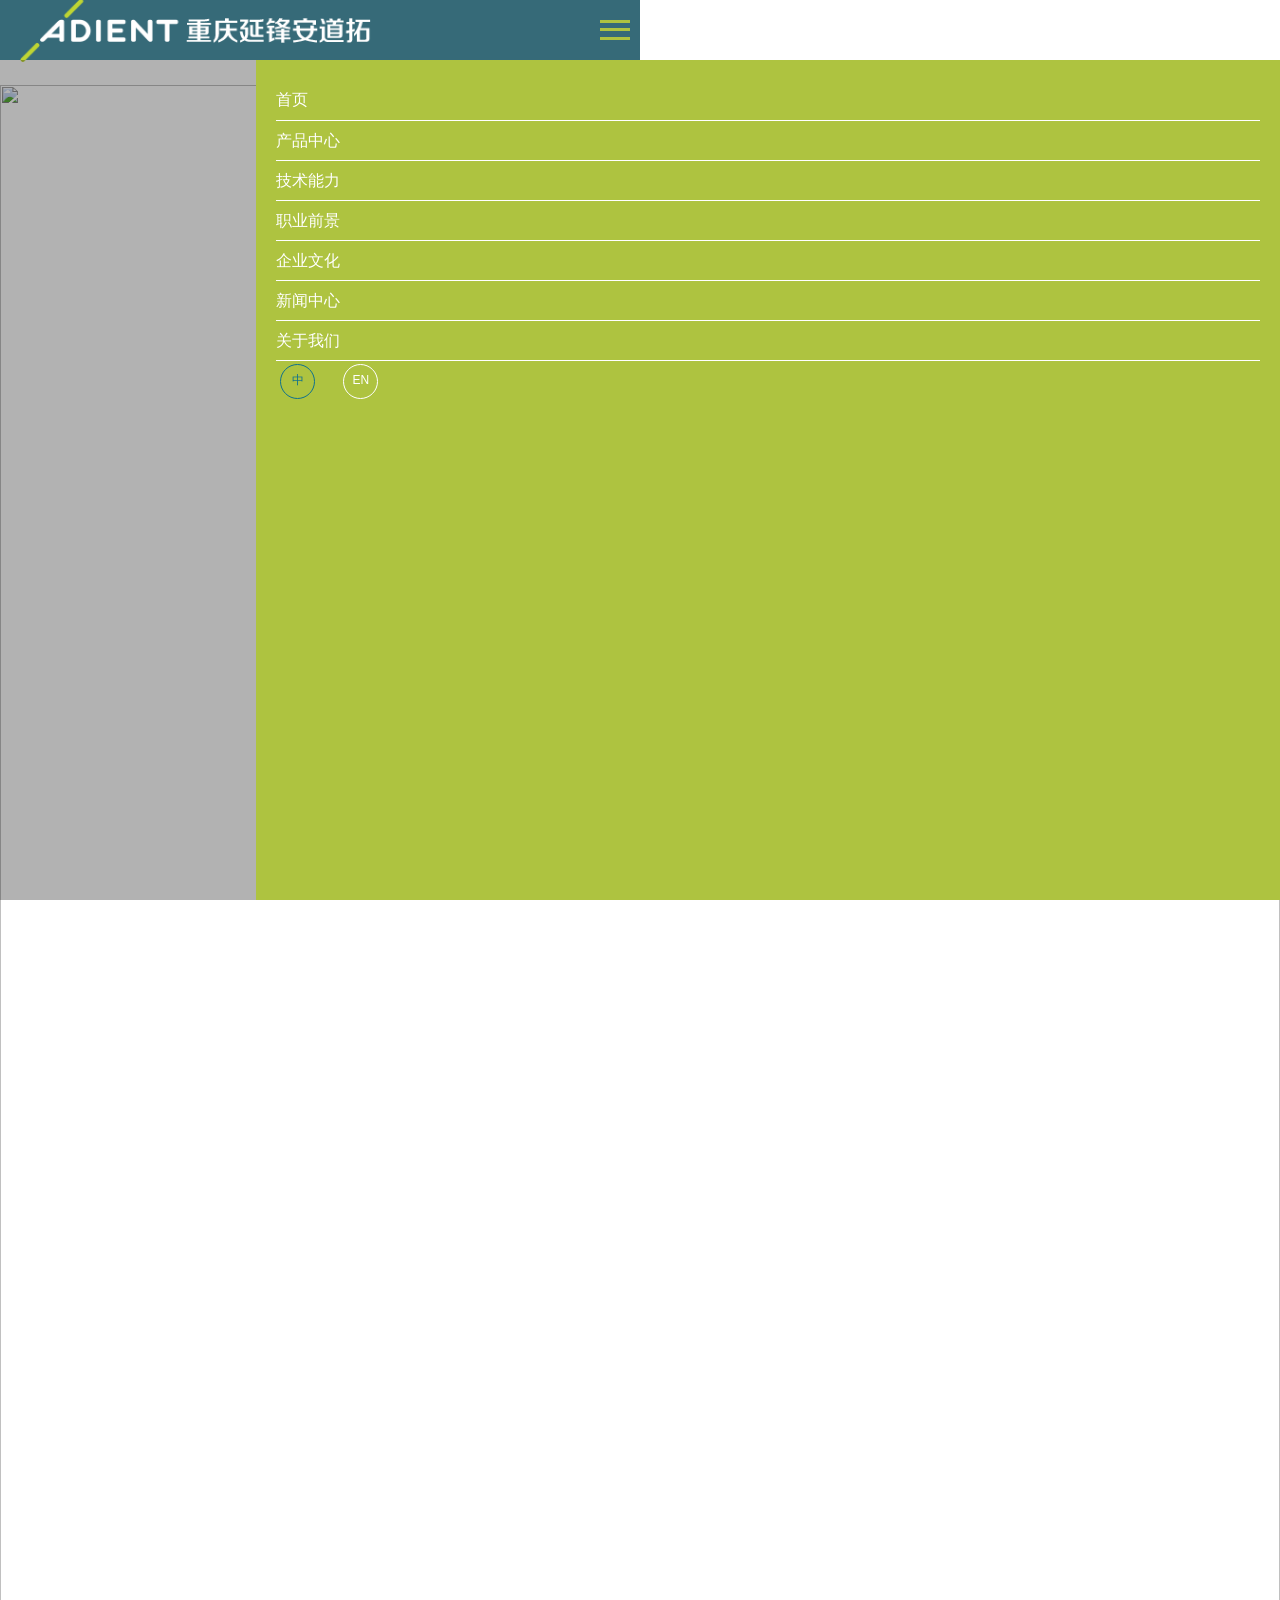
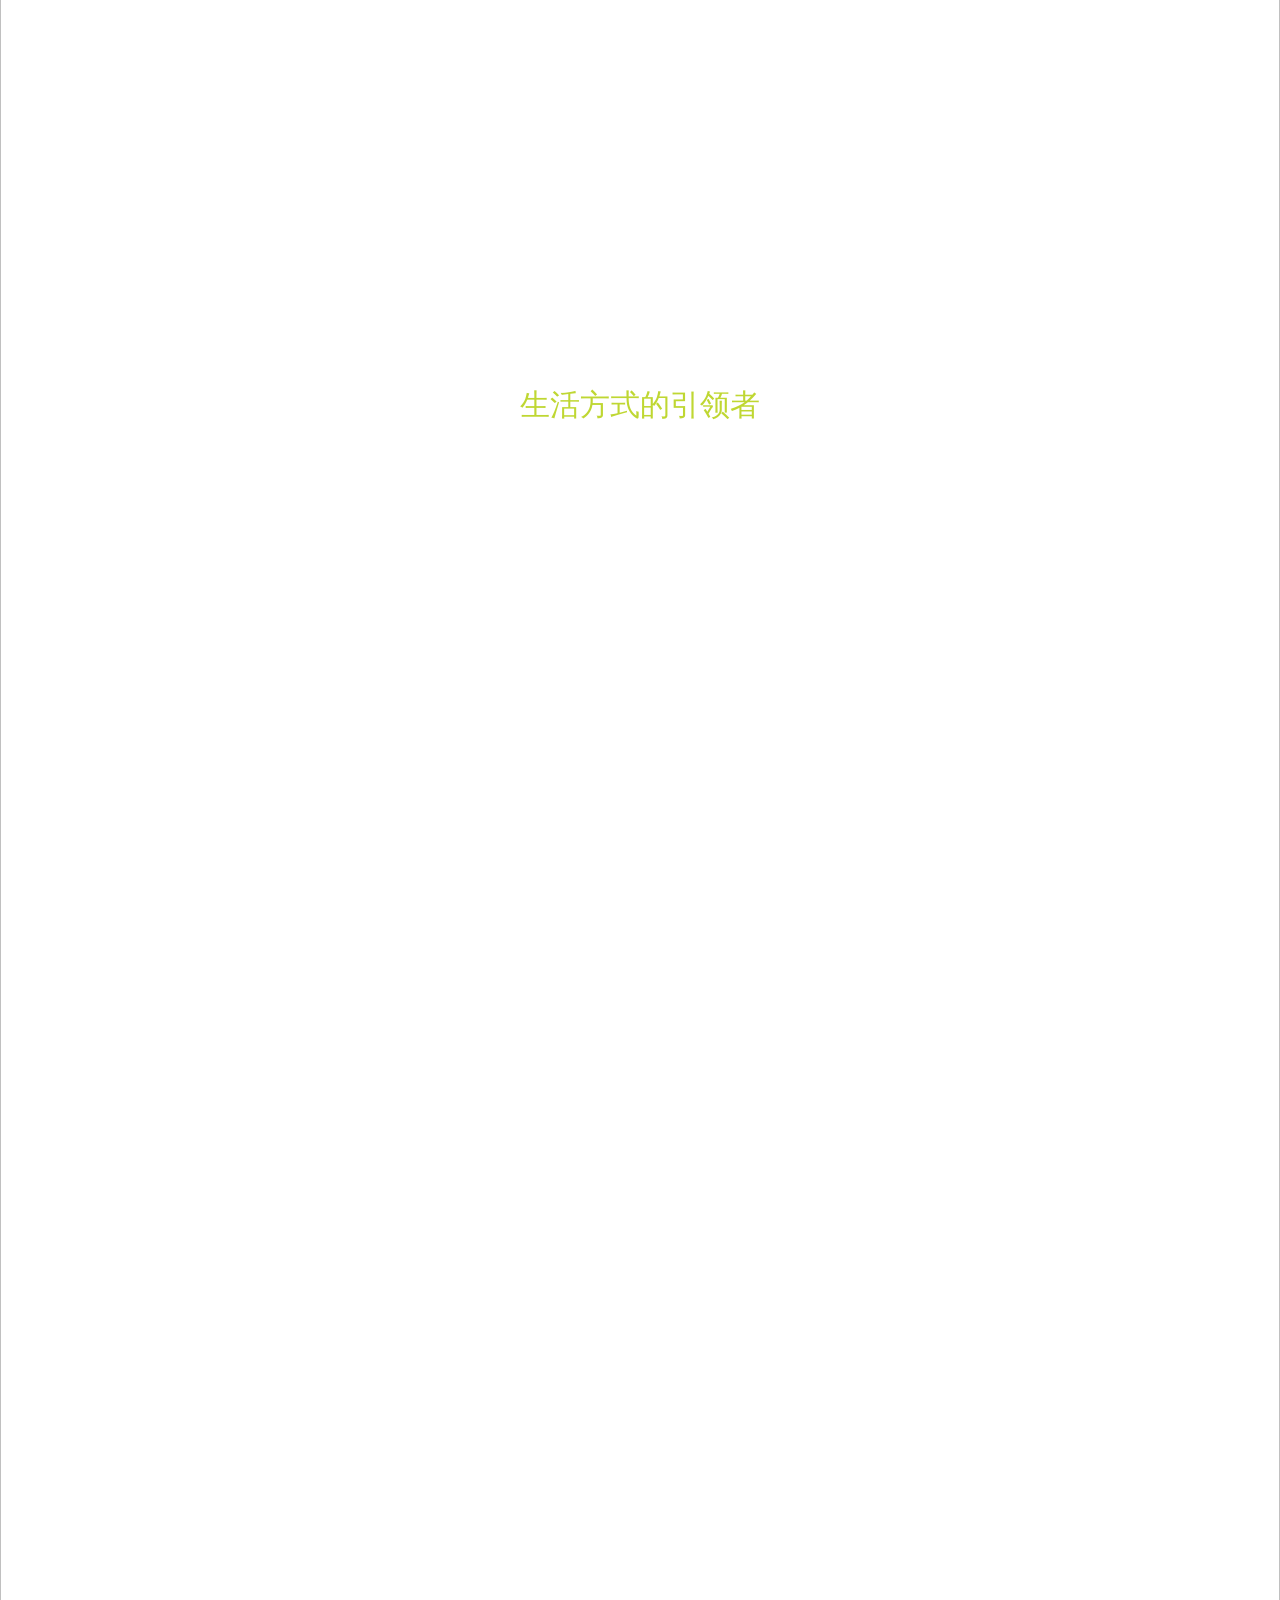
==== about.html @ d60e2018 "1" ====
﻿<!DOCTYPE html>
<html>
<head>
<meta charset="utf-8">
<title>重庆延锋安道拓</title>
<!-- Stylesheets -->
<link href="css/bootstrap.css" rel="stylesheet">
<!--MasterSlider-->
<link rel="stylesheet" href="css/masterslider/style/masterslider.css" />
<link href="css/masterslider/skins/default/style.css" rel="stylesheet">
<link href="css/masterslider/style/ms-caro3d.css" rel="stylesheet">
<!--End MasterSlider-->

<link href="css/slick.css" rel="stylesheet">
<link href="css/responsive.css" rel="stylesheet">
<link href="css/style.css" rel="stylesheet">
<link href="css/map.css" rel="stylesheet">

<link rel="shortcut icon" href="images/favicon.png" type="image/x-icon">
<link rel="icon" href="images/favicon.png" type="image/x-icon">

<!-- Responsive -->
<meta http-equiv="X-UA-Compatible" content="IE=edge">
<meta name="viewport" content="width=device-width, initial-scale=1.0, maximum-scale=1.0, user-scalable=0">

<!--[if lt IE 9]><script src="js/html5shiv.js"></script><![endif]-->
<!--[if lt IE 9]><script src="js/respond.js"></script><![endif]-->
<style>
#map{
	background-color: #044557;
}
.china-map{
	margin-left: 35%;
    width: 40%;
    top: 50%;
    transform:translateY(-50%);
	-webkit-transform:translateY(-50%);
	-ms-transform:translateY(-50%);
	-o-transform:translateY(-50%);
}
#map .img-box{
	display: flex;
    flex-direction: column;
    align-items: center;
}
#map .counter-img{
	width: 90px;
	height: 90px;
}
#map .counter-title{
	color: #fff;
}
#map .content-box{
	width: 20%;
	left: 75%;
}
#map .row{
	height: 100%;
    padding: 90px 0;
}
#map .columnn{
	display: flex;
	justify-content: center;
	align-items: center;
}
.current-info{
	position: absolute;
    top: 10%;
	left: 5%;
	color: #fff;
	display: flex;
    flex-direction: column;
	align-items: center;
	text-align: center;
	z-index: 100;
	display: block;
	width: 350px;
}
.current-info img{
	width: 100%;
}

.slide2 .content{
	position: absolute;
	width: 50%;
	
}
.slide2 .content1{
	left: 0;
	top: 20px;
	background-color: rgba(4,69,87,0.8);
	padding: 20px 30px 20px 0;
	text-align: right;
}
.slide2 .content2{
	right: 0;
	bottom: 20px;
	background-color: rgba(174,195,64,0.8);
	padding: 20px 0 20px 30px;
}
.slide2 .content .cont2{
	font-size: 16px;
	line-height: 25px;
}
.slide2 .split{
	display: inline-block;
    width: 3px;
    height: 3px;
    background-color: #fff;
    border-radius: 3px;
    margin: 0 5px;
}
.slide3 .content-column{
	width: 70%;
}
.fluid-section-one .sec-title{
	margin-bottom: 0;
    display: flex;
    flex-direction: column;
	justify-content: center;
	width: 30px;
	margin-right: 10px;
}
.slide3 .content-box{
	display: flex;
	align-items: center;
}
.slide5{
	display: flex;
    flex-direction: column;
    justify-content: center;
    align-items: center;
}
.slide5 .logo-box{
	display: flex;
    flex-direction: column;
	position: relative;
}
.slide5 .logo-box .item-box{
	height: 20%;
}
.slide5 .logo-box img{
	max-height: 100%;
}
.slide5 .title-text{
	margin: 40px 0;
    font-size: 28px;
    text-align: center;
	font-weight: 600;
	display: flex;
    align-items: center;
}
.slide5 .title-text .line{
	display: block;
    height: 2px;
    background: rgba(0,70,91,1);
    width: 390px;
}
.slide5 .title-text .text{
	margin: 0 10px;
    background: #fff;
}
</style>
</head>


<body>

<!-- Main Header-->
<div id="headerBox" data-type="about"></div>
<!--End Main Header -->

<div class="page-wrapper" id="about">
 	
    <!-- Preloader -->
    <div class="preloader"></div>
 	
	<div id="index-swiper" class="swiper-container my-color1">
		<div class="swiper-wrapper">
			<!--第1屏-->
			<div class="swiper-slide slide1">
				<img class="slide-bg" src="images/main-slider/image-7.jpg">
				<div class="content-box">
					<div class="content text-center">
						<h2><div class="animated" data-my-animate="fadeInLeft">成为绿色、舒适、智能</div>
							<div class="animated ani-time2 my-color2" data-my-animate="fadeInLeft">生活方式的引领者</div>
						</h2>
					</div>
				</div>
			</div>
			<!--第2屏-->
			<div class="swiper-slide slide2">
				<img class="slide-bg" src="images/background/bg-10.jpg">
				<div class="content-box">
					<div class="content content1 animated" data-my-animate="fadeInLeft">
						<h3 class="animated ani-time2" data-my-animate="fadeInLeft">
							<div class="cont1">使命</div>
							<div class="cont2">为用户、供应商、员工、股东和社会创造</div>
							<div class="cont2">共赢的生态系统，成为受人尊敬的企业</div>
						</h3>
					</div>
					<div class="content content2 animated" data-my-animate="fadeInRight">
						<h3 class="animated ani-time2" data-my-animate="fadeInRight">
							<div class="cont1">价值观</div>
							<div class="cont2"><span>同创共享</span><span class="split"></span><span>正确行事</span><span class="split"></span>
								<span>追求成功</span><span class="split"></span><span>一次到位 加快步伐</span></div>
							<div class="cont2"><span>"我们"大于"我"</span><span class="split"></span><span>任人唯贤</span></div>
						</h3>
					</div>
				</div>
			</div>
			<!--第3屏-->
			<div class="swiper-slide slide3 fluid-section-one">
				<img class="slide-bg" src="images/background/bg-11.jpg">
				<div class="content-box">
					<div class="content-column clearfix">
							<div class="inner-column">
								<div class="sec-title">
									<h2 class="animated" data-my-animate="fadeInDown100"><span class="text-white">发展历程</span></h2>
								</div>
								<div class="single-vertical-carousel animated ani-time2" data-my-animate="fadeInDown100">
									<div class="slide">
										<div class="key-block" style="margin-bottom:0px;">
											<div class="inner-box box1">
												<div class="icon-box"></div>
												<div class="content">
													<h3 style="color:rgba(191,215,50,1)">2003年</h3>
													<div class="text">江森自控、延锋江森、博奥集团正式签定三方合资协议，成立合资公司重庆延锋江森。</div>
												</div>
											</div>
										</div>
										<div class="key-block" style="margin-bottom:0px">
											<div class="inner-box">
												<div class="icon-box"></div>
												<div class="content">
													<h3 style="color:rgba(191,215,50,1)">2004年</h3>
													<div class="text">搬迁至渝北工厂，第一个项目福特CD132正式投产。</div>
												</div>
											</div>
										</div>
										<div class="key-block" style="margin-bottom:0px">
											<div class="inner-box">
												<div class="icon-box"></div>
												<div class="content">
													<h3 style="color:rgba(191,215,50,1)">2006年</h3>
													<div class="text">铃木工区正式投产，重庆延锋江森荣获“重庆市高新技术企业称号”。</div>
												</div>
											</div>
										</div>
										<div class="key-block">
											<div class="inner-box">
												<div class="icon-box"></div>
												<div class="content">
													<h3 style="color:rgba(191,215,50,1)">2007年</h3>
													<div class="text">举办第一届家属日活动，启动公益项目蓝天计划。</div>
												</div>
											</div>
										</div>
										<div class="key-block" style="margin-bottom:0px">
											<div class="inner-box">
												<div class="icon-box"></div>
												<div class="content">
													<h3 style="color:rgba(191,215,50,1)">2010年</h3>
													<div class="text">公司年销售额首次突破10亿元，技术中心获得第一项技术专利。</div>
												</div>
											</div>
										</div>
									</div>
									
									<div class="slide">
										<div class="key-block" style="margin-bottom:0px">
											<div class="inner-box">
												<div class="icon-box"></div>
												<div class="content">
													<h3 style="color:rgba(191,215,50,1)">2011年</h3>
													<div class="text">公司完成第一次组织变革，建立以客户为中心的平台业务单元。</div>
												</div>
											</div>
										</div>
										<div class="key-block" style="margin-bottom:0px">
											<div class="inner-box">
												<div class="icon-box"></div>
												<div class="content">
													<h3 style="color:rgba(191,215,50,1)">2012年</h3>
													<div class="text">福特福克斯项目顺利投产，公司发展迎来里程碑事件。</div>
												</div>
											</div>
										</div>
										<div class="key-block">
											<div class="inner-box">
												<div class="icon-box"></div>
												<div class="content">
													<h3 style="color:rgba(191,215,50,1)">2013年</h3>
													<div class="text">成立深圳分公司、成都子公司，快速布局全国。</div>
												</div>
											</div>
										</div>
										<div class="key-block" style="margin-bottom:0px">
											<div class="inner-box">
												<div class="icon-box"></div>
												<div class="content">
													<h3 style="color:rgba(191,215,50,1)">2014年</h3>
													<div class="text">为满足业务发展需要，成立大庆、南昌、杭州子公司，重庆总部新办公大楼及黄茅坪工厂正式启用。</div>
												</div>
											</div>
										</div>
										<div class="key-block" style="margin-bottom:0px">
											<div class="inner-box">
												<div class="icon-box"></div>
												<div class="content">
													<h3 style="color:rgba(191,215,50,1)">2015年</h3>
													<div class="text">成立锋奥子公司，柳州工厂正式投产，公司正式挂牌成为JCI全球认证的全功能技术研发中心。</div>
												</div>
											</div>
										</div>
									</div>
									<div class="slide">
										<div class="key-block" style="margin-bottom:0px">
											<div class="inner-box">
												<div class="icon-box"></div>
												<div class="content">
													<h3 style="color:rgba(191,215,50,1)">2016年</h3>
													<div class="text">年销售额突破40亿大关，财务表现取得重大突破，成立哈尔滨子公司，重庆延锋江森正式更名为重庆延锋安道拓汽车部件系统有限公司。</div>
												</div>
											</div>
										</div>
										<div class="key-block" style="margin-bottom:0px">
											<div class="inner-box">
												<div class="icon-box"></div>
												<div class="content">
													<h3 style="color:rgba(191,215,50,1)">2017年</h3>
													<div class="text">年产量首次突破100万套，实现可持续健康成长，举行《文化的力量》新书发布会，启动全国分子公司新书路演。</div>
												</div>
											</div>
										</div>
										<div class="key-block" style="margin-bottom:0px">
											<div class="inner-box">
												<div class="icon-box"></div>
												<div class="content">
													<h3 style="color:rgba(191,215,50,1)">2018年</h3>
													<div class="text">公司成立15周年，发布企业人物形象“艾小渝”，启动线上文创店“艾小渝的未来工厂”。</div>
												</div>
											</div>
										</div>
										<div class="key-block" style="margin-bottom:0px">
											<div class="inner-box">
												<div class="icon-box"></div>
												<div class="content">
													<h3 style="color:rgba(191,215,50,1)">2019年</h3>
													<div class="text">……</div>
												</div>
											</div>
										</div>
										<div class="key-block" style="margin-bottom:0px;height: 86px;opacity: 0;">
											<div class="inner-box">
												<div class="icon-box"></div>
												<div class="content">
													<h3 style="color:rgba(191,215,50,1)">2020年</h3>
													<div class="text">……</div>
												</div>
											</div>
										</div>
									</div>
								</div>
							</div>
						</div>
				</div>
			</div>
			<!--第4屏 背景图-->
			<div id="map" class="swiper-slide slide4">
				<div class="china-map">
					<img class="img-map" src="images/background/map_black_bg.png">
					<div class="region-list active postition-1 online-node" data-type="成都延锋安道拓汽车部件系统有限公司" data-img="images/about/cd.png">
						<div class="area-box">
							<span class="dot"><img src="images/icons/marker1.png"></span>
						</div>
						<div class="show-regin"><span>成都</span></div>
					</div>
					<div class="region-list color1 active postition-2 online-node" data-type="重庆延锋安道拓汽车部件系统有限公司" data-img="images/about/cq-yf.png">
						<div class="area-box"><span class="dot"><img src="images/icons/marker2.png"></span>
						</div>
						<div class="show-regin"><span>重庆</span></div>
					</div>
					<div class="region-list color1 postition-2-1 online-node" data-type="重庆延锋安道拓汽车部件系统有限公司江津分公司" data-img="images/about/cq-jj.png">
						<div class="area-box"><span class="dot"><img src="images/icons/marker1.png"></span>
						</div>
						<div class="show-regin"></div>
					</div>
					<div class="region-list color1 postition-2-2 online-node" data-type="重庆延锋安道拓锋奥汽车部件系统有限公司" data-img="images/about/cq-fa.png">
						<div class="area-box"><span class="dot"><img src="images/icons/marker1.png"></span>
						</div>
						<div class="show-regin"></div>
					</div>
					<div class="region-list active postition-3 online-node" data-type="南昌延锋安道拓汽车部件系统有限公司" data-img="images/about/nc.png">
						<div class="area-box"><span class="dot"><img src="images/icons/marker1.png"></span>
						</div>
						<div class="show-regin"><span>南昌</span></div>
					</div>
					<div class="region-list waite postition-4 waite-node" data-type="重庆延锋安道拓汽车部件系统有限公司东莞分公司" data-img="images/about/dg.png">
						<div class="area-box"><span class="dot"><img src="images/icons/marker1.png"></span>
							</div>
						<div class="show-regin"><span>东莞</span></div>
					</div>
					<div class="region-list waite postition-5 waite-node" data-type="台州延锋安道拓汽车部件系统有限公司" data-img="images/about/tz.png">
						<div class="area-box"><span class="dot"><img src="images/icons/marker1.png"></span>
							</div>
						<div class="show-regin"><span>台州</span></div>
					</div>
						<div class="region-list active postition-6 online-node" data-type="杭州延锋安道拓汽车部件系统有限公司" data-img="images/about/hz.png">
						<div class="area-box"><span class="dot"><img src="images/icons/marker1.png"></span></div>
						<div class="show-regin"><span>杭州</span></div>
					</div>
					<div class="region-list active postition-7 online-node" data-type="哈尔滨延锋安道拓汽车部件系统有限公司" data-img="images/about/heb.png">
						<div class="area-box"><span class="dot"><img src="images/icons/marker1.png"></span></div>
						<div class="show-regin"><span>哈尔滨</span></div>
					</div>
					<div class="region-list  active  postition-8 online-node" data-type="大庆延锋安道拓汽车部件系统有限公司" data-img="images/about/dq.png">
						<div class="area-box"><span class="dot"><img src="images/icons/marker1.png"></span></div>
						<div class="show-regin"><span>大庆</span></div>
					</div>
					<div class="region-list  active  postition-9 online-node" data-type="湘潭延锋安道拓汽车部件系统有限公司" data-img="images/about/xt.png">
						<div class="area-box"><span class="dot"><img src="images/icons/marker1.png"></span></div>
						<div class="show-regin"><span>湘潭</span></div>
					</div>
				</div>
					<div class="content-box business-box">
							<div class="row clearfix">
									<!--Column-->
									<div class="columnn col-lg-12 animated" data-my-animate="fadeInDown100">
										<div class="inner" data-wow-delay="0ms" data-wow-duration="1500ms">
											<div class="img-box animated" data-my-animate="fadeInDown100">
												<img class="counter-img" src="images/icons/round_01.png">
												<h5 class="counter-title">1个JCI认证技术中心</h5>
											</div>
										</div>
									</div>
							
									<!--Column-->
									<div class="columnn col-lg-12 animated ani-time2" data-my-animate="fadeInDown100">
										<div class="inner" data-wow-delay="600ms" data-wow-duration="1500ms">
											<div class="img-box">
													<img class="counter-img" src="images/icons/round_02.png">
													<h5 class="counter-title">11家制造工厂</h5>
											</div>
										</div>
									</div>
							
									<!--Column-->
									<div class="columnn col-lg-12 animated ani-time3" data-my-animate="fadeInDown100">
										<div class="inner" data-wow-delay="900ms" data-wow-duration="1500ms">
											<div class="img-box">
													<img class="counter-img" src="images/icons/round_03.png">
													<h5 class="counter-title">4300+名员工</h5>
											</div>
										</div>
									</div>
							</div>
					</div>
					<div class="current-info">
						<img class="current-img" src="images/about/cq-yf.png">
						<h5 class="current-text">重庆延锋安道拓汽车部件系统有限公司</h5>
					</div>
			</div>
			<!--第5屏-->
			<div class="swiper-slide slide5">
				<div class="title-text my-color5 animated" data-my-animate="fadeInDown100">
					<span class='line'></span>
					<span class="text">合作伙伴</span>
					<span class='line'></span>
				</div>
				<div class="logo-box">
					<div class="item-box animated" data-my-animate="fadeInLeft">
						<img src="images/about/1.png">
						<img src="images/about/2.png">
						<img src="images/about/3.png">
						<img src="images/about/4.png">
						<img src="images/about/5.png">
						<img src="images/about/6.png">
						<img src="images/about/7.png">
					</div>
					<div class="item-box animated" data-my-animate="fadeInLeft">
						<img src="images/about/8.png">
						<img src="images/about/9.png">
						<img src="images/about/10.png">
						<img src="images/about/11.png">
						<img src="images/about/12.png">
						<img src="images/about/13.png">
						<img src="images/about/14.png">
					</div>
					<div class="item-box animated" data-my-animate="fadeInRight">
						<img src="images/about/15.png">
						<img src="images/about/16.png">
						<img src="images/about/17.png">
						<img src="images/about/18.png">
						<img src="images/about/19.png">
						<img src="images/about/20.png">
						<img src="images/about/21.png">
					</div>
					<div class="item-box animated" data-my-animate="fadeInRight">
						<img src="images/about/22.png">
						<img src="images/about/23.png">
						<img src="images/about/24.png">
						<img src="images/about/25.png">
						<img src="images/about/26.png">
						<img src="images/about/27.png">
						<img style="visibility: hidden;" src="images/about/27.png">
					</div>
				</div>
			</div>
			<!--第6屏-->
			<div class="swiper-slide slide6">
				<div id="footerBox"></div>
			</div>
		</div>
	</div>
</div>
<!--End pagewrapper-->

<script src="js/jquery.js"></script>
<script src="my-js/common.js"></script>
<script src="js/popper.min.js"></script>
<script src="js/bootstrap.min.js"></script>
<script src="js/jquery.mCustomScrollbar.concat.min.js"></script>
<script src="js/jquery.fancybox.js"></script>
<script src="js/appear.js"></script>
<script src="js/owl.js"></script>
<script src="js/wow.js"></script>

<script src="js/slick.js"></script>
<script src="js/jquery-ui.js"></script>
<!-- Master Slider -->
<script src="js/masterslider/jquery.easing.min.js"></script>
<script src="js/masterslider/masterslider.min.js"></script>
<!--End Master Slider -->
<script src="js/swiper.js"></script>

<script src="js/script.js"></script>
<script src="my-js/about.js"></script>

<script type="text/javascript">
	
</script>



</body>
</html>
---- css/masterslider/style/masterslider.css ----
/** 
 *  Master Slider
 * 	Core css file
 */

.master-slider{
	position: relative;
	visibility: hidden;
	-moz-transform: translate3d(0 , 0 , 0);
}

.master-slider a { 
	-webkit-transition: none;
	-o-transition: none;
	transition: none;
}

.master-slider, .master-slider * {
	-webkit-box-sizing: content-box;
	-moz-box-sizing: content-box;
	box-sizing: content-box;
}

.master-slider.before-init{}

.master-slider.ms-fullheight{height: 100%;}

.ms-layout-partialview .ms-view {
	overflow: visible;
	background-color:transparent;
}

.ms-layout-partialview .ms-container { overflow: hidden; }

.master-slider img, .ms-slide-bgvideocont video {max-width:none;}

.ms-ie img{border:none;}
.ms-ie8 * {opacity:inherit;filter:inherit;}
.ms-ie7   {zoom:1;}

.ms-moz .ms-slide-bgcont>img { transform: translateX(0px); }

.ms-loading-container{
	position:absolute;
	width:100%;
	top:0;
}

.ms-slide-auto-height { display: table; }

.ms-loading-container .ms-loading,
.ms-slide .ms-slide-loading {
	width: 36px;
	height: 36px;
	background: url(loading-2.gif) no-repeat center white;
	border-radius: 60px;
	box-shadow: 0px 0px 3px rgba(0,0,0,0.2);
	position: absolute;
	left: 50%;
	top: 50%;
	margin: -18px;
	opacity: 0.9;
}


/* grab cursor */
.ms-no-swipe, .ms-def-cursor{cursor:auto !important;}
.ms-grab-cursor{cursor: url(grab.png), move;}
.ms-grabbing-cursor{cursor: url(grabbing.png), move;}
.ms-ie .ms-grab-cursor{cursor: move;}
.ms-ie .ms-grabbing-cursor {cursor: move;}

.ms-view { 
	margin:0px auto;
	overflow:hidden;
	background:black;
	position:relative;
	-webkit-perspective: 2000px;
	-moz-perspective: 2000px;
	-ms-perspective: 2000px;
	perspective: 2000px;
}

.ms-view .ms-slide-container{position:relative;}

.ms-slide {
	position:absolute;
	height:100%;
	-webkit-transform: translateZ(0px);
	-ms-transform: translateZ(0px);
	-o-transform: translateZ(0px);
	transform: translateZ(0px);
}

.ms-wk .ms-slide {
	-webkit-transform-style: preserve-3d;
	transform-style: preserve-3d;
}

.ms-slide.selected {}

.ms-slide .ms-slide-bgcont,
.ms-slide .ms-slide-bgvideocont{
	position: absolute;
	overflow:hidden;
	width: 100%;
}

.ms-slide .ms-slide-link { 
	display: block;
	width: 100%;
	height: 100%;
	position: absolute;
	top:0;
	z-index: 110;
}

.ms-ie .ms-slide-link {
	background: url("[data-uri]‌​AA7") 0 0 repeat;
}


.ms-slide .ms-slide-bgvideocont{
	z-index: 105;
	height: 100%;
}

.ms-wk .ms-slide .ms-slide-bgvideocont,
.ms-wk .ms-slide-bgvideocont>video{
	-webkit-transform: translateZ(0.3px);
	transform: translateZ(0.3px);
}

.ms-slide .ms-slide-bgvideo{
	position: absolute;
	top: 0px;
}

.ms-inner-controls-cont, .ms-container {position: relative; margin:0 auto;}
.ms-slide .ms-slide-bgcont img , .ms-container , .ms-inner-controls-cont{
	-webkit-user-select:none;
	-moz-user-select:none;
	-ms-user-select:none;
	user-select:none;
}

.ms-slide .ms-layer, .ms-fixed-layers .ms-layer {position:absolute;pointer-events: auto}

.ms-slide .ms-slide-layers,
.ms-fixed-layers {
	position: absolute;
	overflow:hidden;
	width:100%;
	height: 100%;
	z-index: 109;
	top:0px;
	pointer-events: none;
}

.ms-slide .ms-slide-video{
	position:absolute;
	top:0;
	z-index: 111;
	background:black;
	padding:0;
	margin: 0;
	border: none;
}

.ms-parallax-layer {
	width: 100%;
	position: absolute;
	top: 0;
}

.ms-scroll-parallax-cont{
	position: absolute;
	top:0;
	width: 100%;
	height: 100%;
}

.ms-wk .ms-scroll-parallax-cont{
	-webkit-transform: translateZ(0.4px);
	transform: translateZ(0.4px);
}

/*.ms-scroll-parallax .ms-sl-selected .ms-scroll-parallax-cont,
.ms-scroll-parallax .ms-sl-selected .ms-slide-bgcont{}
.ms-scroll-parallax .ms-slide-bgcont{}*/
 
/*-----------------------------------------------------------*/
.ms-action-layer{cursor: pointer;}
.ms-btn-container{position: absolute;}
.ms-btn {
	text-decoration: none;
	display: inline-block;
	color:black;
	position: relative;
	padding: 8px 15px;
	cursor: pointer;
	white-space: nowrap;
}

.ms-default-btn{
	background: #0074A2;
	border-radius: 5px;
	color: #FFF;
}
.ms-default-btn:hover{background-color: #0098D5;}
.ms-default-btn:active{top:1px;}


.ms-btn-s{
    padding: 14px 17px;  
    font-size: 80%;
    line-height: 0;
}

.ms-btn-m{
    padding: 12px 40px;
}

.ms-btn-n{
    padding: 8px 25px;
    font-size: 95%;
}

.ms-btn-l{
    padding: 17px 50px;  
    font-size: 120%;
}

.ms-btn-box{}
.ms-btn-round{border-radius: 5px;}
.ms-btn-circle{border-radius: 100px;}
.ms-btn-outline-box{}
.ms-btn-outline-round{border-radius: 5px;}
.ms-btn-outline-circle{border-radius: 100px;}
/*-----------------------------------------------------------*/

.ms-layer.video-box{background:black;}
.ms-layer.video-box iframe{
	padding:0;
	margin: 0;
	border: none;
	position: absolute;
	z-index: 111;
}

.ms-slide .ms-slide-vpbtn , .ms-slide .ms-video-btn{
	position:absolute;
	cursor: pointer;
	z-index: 112;
}

.ms-slide .ms-slide-vcbtn{
	position:absolute;
	cursor: pointer;
	z-index: 113;
}

.ms-slide-vcbtn-mobile{
	position: relative;
	bottom: 0;
	left:0;
	width:100%;
	height: 28px;
	background-color: black;
	color: white;
	text-align: center;
	cursor: pointer;
	z-index: 113;
}

.ms-slide-vcbtn-mobile .ms-vcbtn-txt {
    text-transform: uppercase;
    font-family: sans-serif;
    font-size: 0.75em;
    display: inline-block;
    background: url(video-close-btn.png) no-repeat 0px 3px;
    padding-left: 15px;
    height: 15px;
    color: #DBDBDB;
    margin-top: 7px;
}

.ms-wk .ms-slide .ms-slide-vcbtn,
.ms-wk .ms-slide .ms-slide-layers,
.ms-wk .ms-slide .ms-slide-vpbtn,
.ms-wk .ms-slide .ms-slide-video,
.ms-wk .ms-slide-link {
	-webkit-transform: translateZ(0.44px);
	transform: translateZ(0.44px);
}

.ms-video-img{
	position:absolute;
	width:100%;
	height:100%;
	top:0;
	left:0;
}

.ms-mask-frame{
	overflow:hidden;
	position:absolute;
	float:left;
}

/* controls */

.ms-thumb-list{
	overflow:hidden;
	position:absolute;
}

.ms-thumb-list.ms-dir-h {width: 100%;}
.ms-thumb-list.ms-dir-v {height: 100%; top: 0;}
.ms-thumbs-cont{position: relative;}
.ms-thumb-frame img{width:100%;	height:auto;}
.ms-thumb-frame{
	cursor: pointer;
	float: left;
	overflow: hidden;
	opacity: 0.5;
	-webkit-transition: opacity 300ms;
	-moz-transition: opacity 300ms;
	-ms-transition: opacity 300ms;
	-o-transition: opacity 300ms;
	transition: opacity 300ms;
}
.ms-thumb-frame-selected{ opacity: 1; }

.ms-tabs .ms-thumb-frame {
	background-color: #F6f6f6;
	text-shadow: 0 1px 1px white;
	color: #222;
	border: solid 1px white;
	border-width: 0 1px 1px 0;
	overflow: visible;
	position: relative;
	opacity: 1;
	-webkit-transition: all 300ms ease-out;
    -moz-transition: all 300ms ease-out;
    -ms-transition: all 300ms ease-out;
    -o-transition: all 300ms ease-out;
    transition: all 300ms ease-out;
}

.ms-tabs.ms-dir-h .ms-thumb-frame {margin-top: 12px;}
.ms-tabs.ms-dir-v .ms-thumb-frame {margin-left: 12px;}
.ms-tabs.ms-dir-v.ms-align-left .ms-thumb-frame {margin-left: 0px;}
.ms-tabs.ms-dir-h.ms-align-top {z-index: 140;} 
.ms-tabs.ms-dir-h.ms-align-top  .ms-thumb-frame{margin-top: -12px;} 
.ms-tabs .ms-thumb{padding: 20px 20px;}
.ms-tabs .ms-thumb-frame-selected {	opacity: 1; background: #EDEDED;}
.ms-tabs .ms-thumb-frame .ms-thumb-ol {
    position: absolute;
    opacity: 0;
    -webkit-transition: all 300ms ease-out;
    -moz-transition: all 300ms ease-out;
    -ms-transition: all 300ms ease-out;
    -o-transition: all 300ms ease-out;
    transition: all 300ms ease-out;
}

.ms-tabs.ms-dir-h .ms-thumb-frame .ms-thumb-ol {
	top: 0px;
    left: 50%;
    margin-left: -12px;
	border-bottom: solid 12px #F6f6f6;
    border-left: solid 12px transparent;
    border-right: solid 12px transparent;
}

.ms-tabs.ms-dir-h.ms-align-bottom .ms-thumb-frame-selected .ms-thumb-ol{
	opacity: 1;
	top:-12px;
	border-bottom-color: #EDEDED;
}

.ms-tabs.ms-dir-h.ms-align-top .ms-thumb-frame .ms-thumb-ol {
	bottom: 0px;
	top:auto;
	border-bottom:0px;
	border-top: solid 12px #F6f6f6;
}

.ms-tabs.ms-dir-h.ms-align-top .ms-thumb-frame-selected .ms-thumb-ol{
	opacity: 1;
	bottom:-12px;
	border-top-color: #EDEDED;
}

.ms-tabs.ms-dir-v .ms-thumb-frame .ms-thumb-ol {
	top: 50%;
    left: 0;
    margin-top: -12px;
    border-right: solid 12px #EDEDED;
    border-top: solid 12px transparent;
    border-bottom: solid 12px transparent;
}

.ms-tabs.ms-dir-v.ms-align-right .ms-thumb-frame-selected .ms-thumb-ol{
	opacity: 1;
	left:-12px;
	border-right-color:#EDEDED;
}

.ms-tabs.ms-dir-v.ms-align-left .ms-thumb-frame .ms-thumb-ol {
    left: auto;
    right: 0;
    border-right: 0;
    border-left: solid 12px #EDEDED;
}

.ms-tabs.ms-dir-v.ms-align-left .ms-thumb-frame-selected .ms-thumb-ol{
	opacity: 1;
	right:-12px;
	border-left-color:#EDEDED;
}

/* horizontal thumblist arrows*/
.ms-thumb-list.ms-dir-h .ms-thumblist-fwd, .ms-thumb-list.ms-dir-h .ms-thumblist-bwd {
    height: 100%;
    width: 20px;
    position: absolute;
    left: 0;
    cursor: pointer;
    background: rgba(128, 128, 128, 0.5);
    text-align: center;
    color: white;
}

.ms-thumb-list.ms-dir-h .ms-thumblist-bwd {
    right: 0;
    left: auto;
}

.ms-thumb-list.ms-dir-h .ms-thumblist-fwd:after, .ms-thumb-list.ms-dir-h .ms-thumblist-bwd:after {
  content: close-quote;
  top: 43%;
  position: relative;
  border: solid rgba(0, 0, 0, 0);
  border-width: 5px 5px 5px 0px;
  display: block;
  border-right-color: #FFF;
  width: 6px;
  height: 1px;
}

.ms-thumb-list.ms-dir-h .ms-thumblist-bwd:after {
  border-width: 5px 0px 5px 5px;
  border-left-color: #FFF;
  left: 7px;
}

/* vertical thumblist arrows */
.ms-thumb-list.ms-dir-v .ms-thumblist-fwd, .ms-thumb-list.ms-dir-v .ms-thumblist-bwd {
    width: 100%;
    height: 20px;
    position: absolute;
    top: 0;
    cursor: pointer;
    background: rgba(128, 128, 128, 0.5);
    text-align: center;
    color: white;
}

.ms-thumb-list.ms-dir-v .ms-thumblist-bwd {
    bottom: 0;
    top: auto;
}

.ms-thumb-list.ms-dir-v .ms-thumblist-fwd:after, .ms-thumb-list.ms-dir-v .ms-thumblist-bwd:after {
  content: close-quote;
  left: 43%;
  position: relative;
  border: solid rgba(0, 0, 0, 0);
  border-width: 0px 5px 5px 5px;
  display: block;
  border-bottom-color: #FFF;
  height: 1px;
  top: 5px;
  width: 0;
}

.ms-thumb-list.ms-dir-v .ms-thumblist-bwd:after {
  border-width: 5px 5px 0px 5px;
  border-top-color: #FFF;
  top: 7px;
}


.ms-bullet{cursor:pointer;float: left;}
.ms-bullets.ms-dir-h {
	position: absolute;
	bottom: 20px;
	right: 50%;
	width: 100px;
}

.ms-bullets.ms-dir-v {
	position: absolute;
	top:50%;
}

.ms-bullets.ms-dir-v .ms-bullet{
	float: none;
}
.ms-bullets.ms-dir-h .ms-bullets-count {
	position: relative;
	right: -50%;
}

.ms-sbar {position: absolute;}
.ms-sbar.ms-dir-h {
	left: 10px;
	right: 10px;
	top: 5px
}

.ms-sbar.ms-dir-v {
	top: 10px;
	bottom: 10px;
	right: 5px
}

.ms-sbar .ms-bar {
	height: 4px;
	background: #333;
	border-radius: 4px;
}

.ms-sbar.ms-dir-v .ms-bar {	width: 4px;}

.ms-sbar .ms-bar{
	position:relative;
	-webkit-transition: opacity 300ms;
	-moz-transition: opacity 300ms;
	-ms-transition: opacity 300ms;
	-o-transition: opacity 300ms;
	transition: opacity 300ms;
}

.ms-timerbar {
	width: 100%;
	bottom: 0px;
	position: absolute;
}

.ms-ctimer {
	position: absolute;
	top: 30px;
	left: 30px;
	cursor: pointer;
}

.ms-ctimer-bullet {}

.ms-time-bar{
	-webkit-transition: width 120ms linear;
	-moz-transition: width 120ms linear;
	-ms-transition: width 120ms linear;
	-o-transition: width 120ms linear;
	transition: width 120ms linear;

}

.ms-ie7 .ms-tooltip-arrow{
	height:0px;
}

.ms-slide-info {position: absolute;}
.ms-slide-info.ms-dir-v {top:0;}
.ms-slide-info.ms-dir-h {width:100%;}

@keyframes point-anim{
	0% 		{transform: scale(0.5); -webkit-transform: scale(0.5); -moz-transform: scale(0.5); -o-transform: scale(0.5); -ms-transform: scale(0.5);  opacity: 1; }
	100% 	{transform: scale(0.5); -webkit-transform: scale(0.5); -moz-transform: scale(1.5); -o-transform: scale(1.5); -ms-transform: scale(1.5);  opacity: 0; }
}

@-webkit-keyframes point-anim{
	0% 		{-webkit-transform: scale(0.5); opacity: 1; }
	100% 	{-webkit-transform: scale(1.5);	opacity: 0; }
}

/* In Android browser, using css animations over slider causes some crashes */
.ms-android .ms-tooltip-point .ms-point-border{
	animation:none;
	-moz-animation:none;
	-webkit-animation:none;
	-o-animation:none;
}
---- css/masterslider/skins/default/style.css ----
/**
 *  Master Slider
 *  Default Skin
 */
/*
.ms-skin-default .ms-slide .ms-slide-vpbtn,
.ms-skin-default .ms-video-btn{
	width: 50px;
	height: 51px;
	background: url(light-skin-1.png) no-repeat -14px -150px;
	top: 50%;
	left: 50%;
	margin: -25px 0 0 -25px;
}

.ms-skin-default .ms-slide .ms-slide-vcbtn {
	width: 30px;
	height: 30px;
	background: url(light-skin-1.png) no-repeat -24px -28px;
	top: 18px;
	right: 30px;
}
*/
/* controls */

/*.ms-skin-default .ms-nav-next,
.ms-skin-default .ms-nav-prev {
	width: 30px;
	background: url(light-skin-1.png);
	background-position: -89px -26px;
	height: 40px;
	cursor: pointer;
	top: 50%;
	left: 10px;
	margin-top: -20px;
	position: absolute;
	z-index: 110;
}
.ms-skin-default .ms-nav-next {
	right: 10px;
	left: auto;
	background-position: -89px -103px;
}



.ms-skin-default .ms-bullet {
	width: 10px;
	height: 10px;
	background: url(light-skin-1.png) no-repeat;
	margin: 4px;
	background-position: -34px -117px;
}

.ms-skin-default .ms-bullet-selected {
	background-position: -34px -84px;
}*/


.ms-skin-default .ms-time-bar {
	height: 3px;
	background: #FFFFFF;
	border-top: solid 1px rgba(0, 0, 0, 0.41);
}


.ms-skin-default .ms-tooltip{
	position: absolute;
	z-index: 210;
	cursor: auto;
}

.ms-skin-default .ms-tooltip-top .ms-tooltip-arrow,
.ms-skin-default .ms-tooltip-bottom .ms-tooltip-arrow{
	border-left: solid 10px transparent;
	border-right: solid 10px transparent;
	position: absolute;
	left: 50%;
	margin-left: -10px;
}

.ms-skin-default .ms-tooltip-top .ms-tooltip-arrow{
	border-top: solid 10px;
	border-top-color: silver;
	border-top-color: rgba(240, 240, 240, 0.88);
	bottom: -10px;
}

.ms-skin-default .ms-tooltip-bottom .ms-tooltip-arrow {
	border-bottom: solid 10px;
	border-bottom-color: silver;
	border-bottom-color: rgba(240, 240, 240, 0.88);
	top: -10px;
}

.ms-skin-default .ms-tooltip-right .ms-tooltip-arrow,
.ms-skin-default .ms-tooltip-left .ms-tooltip-arrow{
	border-top: solid 10px transparent;
	border-bottom: solid 10px transparent;
	position: absolute;
	top: 50%;
	margin-top: -10px;
}

.ms-skin-default .ms-tooltip-right .ms-tooltip-arrow{
	border-right: solid 10px;
	border-right-color: silver;
	border-right-color: rgba(240, 240, 240, 0.88);
	left: -10px;
}

.ms-skin-default .ms-tooltip-left .ms-tooltip-arrow {
	border-left: solid 10px;
	border-left-color: silver;
	border-left-color: rgba(240, 240, 240, 0.88);
	right: -10px;
}

.ms-skin-default .ms-tooltip-point {cursor: pointer;}
.ms-skin-default .ms-tooltip-point .ms-point-center {
	width: 12px;
	height: 12px; 
	border-radius: 15px;
	border: solid 2px #BBB;
	background: white;
	margin: -8px 0 0 -8px;
	position: absolute;
	z-index: 105;
}

.ms-skin-default .ms-tooltip-point .ms-point-border {
	width: 22px;
	height: 22px; 
	background: black;
	background:rgba(0, 0, 0, 0.36);
	margin: -11px 0 0 -11px;
	position: absolute;
	border-radius: 15px;
	
	animation: point-anim 1.5s infinite ;
	-moz-animation: point-anim 1.5s infinite;
	-webkit-animation: point-anim 1.5s infinite;
	-o-animation: point-anim 1.5s infinite;
}

.ms-skin-default .ms-tooltip {
	max-width:200px;
}

.ms-skin-default .ms-tooltip-cont {
	padding: 10px;
	background: silver;
	background: rgba(240, 240, 240, 0.88);
	text-shadow: 0 1px 0px white;
	margin-left: -1px;
}

/* retina */
@media 
only screen and (-webkit-min-device-pixel-ratio: 2),
only screen and (   min--moz-device-pixel-ratio: 2),
only screen and (     -o-min-device-pixel-ratio: 2/1),
only screen and (        min-device-pixel-ratio: 2),
only screen and (                min-resolution: 192dpi),
only screen and (                min-resolution: 2dppx) {
	
	.ms-skin-default .ms-slide .ms-slide-vpbtn,
	.ms-skin-default .ms-video-btn,
	.ms-skin-default .ms-slide .ms-slide-vcbtn,
	.ms-skin-default .ms-nav-next,
	.ms-skin-default .ms-nav-prev,
	.ms-skin-default .ms-bullet{
		background-image:url(light-skin-1-retina.png);
		background-size: 152px 225px;
	}
	
}
---- css/masterslider/style/ms-caro3d.css ----
.ms-caro3d-template {
    margin: 0 auto;
}

.ms-caro3d-template .master-slider .ms-container{
	padding: 0px 0 0px 0;
}

/* reflect */
.ms-caro3d-template .ms-slide{
	/*-webkit-box-reflect: below 1px -webkit-gradient(linear, left top, left bottom, from(transparent), color-stop(90%, transparent), to(rgba(255,255,255,0.5)));*/
}

.ms-caro3d-template .ms-slide-bgcont{
	border-radius: 8px;
}
---- css/responsive.css ----
/* Shutters HTML Template*/

@media only screen and (max-width: 5000px){
	.page-wrapper{
		overflow:hidden;	
	}
}

@media only screen and (max-width: 1600px){
	
	.main-menu .navigation > li{
		margin-right: 60px;
	}
	
}

@media only screen and (max-width: 1400px){
	
	.main-header .header-upper .logo-box{
		margin-right: 40px;
	}
	
	.main-header .header-upper .outer-container{
		padding: 0px 30px;
	}
	
	.main-menu .navigation > li{
		margin-right: 55px;
	}
	
}

@media only screen and (max-width: 1340px){

	.page-wrapper{
		overflow:hidden;	
	}
	
}

@media only screen and (max-width: 1140px){
	
	.main-header{
		margin:0px !important;
	}
	
	.address-box{
		max-width:550px;
	}
	
	.page-wrapper{
		overflow:hidden;	
	}
	
	.main-menu .navigation > li{
		margin-left:0px;
	}
	
	.main-header .info-box strong{
		font-size:13px;
	}
	
	.main-header .info-box{
		margin-left:25px;
		display:inline-block;
		float:none;
	}
	
	.fact-counter-section.style-two::before,
	.main-header .outer-box{
		display:none;
	}
	
	.main-footer .footer-bottom .copyright{
		font-size:14px;
	}
	
	.team-block{
		margin-bottom:40px;
	}
	
	.team-block .inner-box .lower-content{
		padding-left:0px;
		padding-right: 0px;
	}
	
	.team-block .inner-box .lower-content:before{
		left:0px;
	}
	
	.main-header.header-style-two .outer-box{
		display:block;
	}
	
	.header-style-two .nav-outer{
		padding-left:15px;
		float:none !important;
	}
	
	.main-header .outer-box .buttons-box .theme-btn{
		font-size:16px;
	}
	
	.main-header .outer-box .option-box > li{
		margin-left:15px;
	}
	
	.services-section-three{
		top:0px;
		margin-top: 100px;
		margin-bottom: 0px;
	}
	
	.services-section-three .appointment-tabs .tab-btns .p-tab-btn{
		font-size:15px;
		padding:31px 25px;
	}
	
	.feedback-block .inner-box .image-column .inner-column{
		padding-right:30px;
	}
	
	.company-section .vision-column .inner-column{
		padding-left:0px;
	}
	
	.company-section .mission-column .inner-column{
		padding-right:0px;
	}
	
	.main-header .nav-outer{
		float:right;
	}
	
	.gallery-section-four .items-container{
		margin:0px -20px;	
	}
	
}

@media only screen and (min-width: 1025px){
	
}

@media only screen and (min-width: 768px){
	.main-menu .navigation > li > ul,
	.main-menu .navigation > li > ul > li > ul{
		display:block !important;
		visibility:hidden;
		opacity:0;
	}
}

@media only screen and (max-width: 1023px){
	
	.main-header .main-box .logo-box {
		position:relative;
		left:0px;
		top:0px;
		right:0px;
		bottom:0px;
		margin:0px;
		text-align:left;
	}
	
	.window-nav-outer .window-nav li{
		width:33.3333%;
	}
	
	.main-header .nav-outer{
		float:left;
	}
	
	.fact-counter .column{
		margin-bottom:90px;
	}
	
	.fact-counter-section .fact-counter{
		padding-bottom:20px;
	}
	
	.main-header .nav-toggler{
		display:block;
	}
	
	.address-box{
		max-width:100%;
	}
	
	.welcome-section .image-column{
		margin-bottom:80px;
	}
	
	.main-slider .tparrows,
	.fixed-header .sticky-header,
	.main-header .header-top .top-right::before,
	.main-header .header-top .top-right:after,
	.main-header .header-top .top-right .list,
	.main-header .header-upper .contact-number{
		display:none;
	}
	
	.main-header.header-style-two .outer-box .buttons-box{
		display:none;
	}
	
	.main-header .header-top .top-right .social-nav{
		margin-left:0px;
		width:100%;
	}
	
	.main-menu .navigation > li > a{
		font-size:14px;
	}
	
	.main-header .options-box{
		margin-top:0px;
		position:absolute;
		left:0px;
		top:25px;
		z-index:12;
		display:none;
		right:auto;
	}
	
	.main-header .header-upper .upper-right{
		padding-top:0px;
		width:100%;
		text-align:center;
		padding-bottom:20px;
	}
	
	.main-menu .navigation > li{
		margin-right:25px;
	}
	
	.main-header .header-upper .logo-box{
		margin-bottom: 30px;
		margin-right: 0px;
		width:100%;
		text-align:center;
	}
	
	.main-header .header-upper .outer-container{
		padding:0px 15px;
	}
	
	.address-box{
		position:relative;
		top: 0px;
		margin-top: 90px;
	}
	
	.main-slider h2{
		font-size:80px;
		padding-left: 0px;
	}
	
	.main-slider h3 span{
		font-size:50px;
	}
	
	.main-slider h2:before{
		display:none;
	}
	
	.window-tab-section .image-column{
		order:12;
	}
	
	.fluid-section-one .content-column{
		width:100%;
	}
	
	.fluid-section-one .content-column .inner-column{
		margin: inherit;
		max-width:none;
	}
	
	.window-nav-outer .window-nav li a:after,
	.fluid-section-one .image-column{
		display:none;
	}
	
	.main-footer .footer-bottom .footer-nav{
		width:100%;
	}
	
	.main-slider h3.light,
	.main-slider h3.alternate{
		font-size:30px;
	}
	
	.main-slider h3.alternate span{
		font-size:35px;
	}
	
	.footer-nav > li{
		margin-left:0px;
		margin-right: 15px;
	}
	
	.main-header.header-style-two .header-upper .upper-right{
		width:auto;
		padding-top: 35px;
	}
	
	.services-section-three .appointment-tabs .tab-btns .p-tab-btn{
		width:50%;
	}
	
	.services-section-three .appointment-tabs .btns-outer .appointment{
		position:absolute;
		right:0px;
		bottom: 0px;
		width: 50%;
		top: auto;
	}
	
	.price-block .inner-box .image-column .inner-column,
	.feedback-block .inner-box .image-column .inner-column{
		padding-right:0px;
	}
	
	.price-block .inner-box .content-column .inner-column{
		padding-left:0px;
	}
	
	.office-block{
		margin-bottom:60px;
	}
	
	.window-nav-outer .window-nav{
		padding:0px;
		text-align: center;
		border-radius: 0px;
	}
	
	.window-nav-outer .window-nav li{
		padding: 10px 5px;
		float:none;
		width: auto;
		display: inline-block;
	}
	
	.window-nav-outer .window-nav li a{
		position:relative;
		font-size: 16px;
		padding: 15px 25px;
		border: 1px solid #f9f9f9;
	}
	
}

@media only screen and (max-width: 767px){
	
	.header-upper .logo-outer {
		position:relative;
		left:0px;
		top:0px;
		right:0px;
		bottom:0px;
		width:100%;
		margin:0px;
	}
	
	.fullwidth-map-section .left-column:after,
	.fullwidth-map-section .right-column,
	.main-header .header-top .top-right,
	.main-header .header-top .top-left{
		width:100%;	
	}
	
	.sec-title h2{
		font-size:22px;	
	}
	
	.main-menu{
		width:100%;
		display:block;
	}
	
	.main-menu .navbar-collapse {
	   max-height:300px;
	   max-width:none;
		overflow:auto;
		float:none !important;
		width:100% !important;
		padding:0px 0px 0px;
		border:none;
		margin:0px 0px 15px;
		-ms-border-radius:0px;
		-moz-border-radius:0px;
		-webkit-border-radius:0px;
		-o-border-radius:0px;
		border-radius:0px;
		box-shadow:none;
   }
   
	.main-menu .navbar-collapse.in,
	.main-menu .collapsing{
		padding:0px 0px 0px;
		border:none;
		margin:0px 0px 15px;
		-ms-border-radius:0px;
		-moz-border-radius:0px;
		-webkit-border-radius:0px;
		-o-border-radius:0px;
		border-radius:0px;
		box-shadow:none;	
	}
	
	.main-menu .navbar-header{
		position:relative;
		float:none;
		display:block;
		text-align:right;
		width:100%;
		padding:15px 0px;
		right:0px;
		z-index:12;
	}
	
	.main-menu .navbar-header .navbar-toggle{
		display:inline-block;
		z-index:12;
		border:1px solid #cc8809;
		float:none;
		margin:0px 0px 0px 0px;
		border-radius:0px;
		background:#cc8809;
	}
	
	.main-menu .navbar-header .navbar-toggle .icon-bar{
		background:#ffffff;	
	}
	
	.main-menu .navbar-collapse > .navigation{
		float:none !important;
		margin:0px !important;
		width:100% !important;
		background:#044557;
		border:1px solid #044557;
		border-top:none;
	}
	
	.main-menu .navbar-collapse > .navigation > li{
		margin:0px !important;
		float:none !important;
		padding:0px !important;
		width:100%;
	}
	
	.main-menu .navigation > li > a,
	.main-menu .navigation > li > ul:before{
		border:none;	
	}
	
	.main-menu .navbar-collapse > .navigation > li > a{
		padding:10px 10px !important;
		border:none !important;
	}
	
	.main-menu .navigation li.dropdown > a:after,
	.main-menu .navigation > li.dropdown > a:before,
	.main-menu .navigation > li > ul > li > a::before,
	.main-menu .navigation > li > ul > li > ul > li > a::before{
		color:#ffffff !important;
		right:15px;
		font-size:16px;
		display:none !important;
	}
	
	.main-menu .navbar-collapse > .navigation > li > ul,
	.main-menu .navbar-collapse > .navigation > li > ul > li > ul{
		position:relative;
		border:none;
		float:none;
		visibility:visible;
		opacity:1;
		display:none;
		margin:0px;
		left:auto !important;
		right:auto !important;
		top:auto !important;
		padding:0px;
		outline:none;
		width:100%;
		background:#2c2c2c;
		-webkit-border-radius:0px;
		-ms-border-radius:0px;
		-o-border-radius:0px;
		-moz-border-radius:0px;
		border-radius:0px;
		transition:none !important;
		-webkit-transition:none !important;
		-ms-transition:none !important;
		-o-transition:none !important;
		-moz-transition:none !important;
	}
		
	.main-menu .navbar-collapse > .navigation > li > ul,
	.main-menu .navbar-collapse > .navigation > li > ul > li > ul{
		border-top:1px solid rgba(255,255,255,1) !important;	
	}
	
	.main-menu .navbar-collapse > .navigation > li,
	.main-menu .navbar-collapse > .navigation > li > ul > li,
	.main-menu .navbar-collapse > .navigation > li > ul > li > ul > li{
		border-top:1px solid rgba(4,63,79,1) !important;
		border-bottom:none;
		opacity:1 !important;
		top:0px !important;
		left:0px !important;
		visibility:visible !important;
	}
	
	.main-menu .navbar-collapse > .navigation > li:first-child{
		border:none;	
	}
	
	.main-menu .navbar-collapse > .navigation > li > a,
	.main-menu .navbar-collapse > .navigation > li > ul > li > a,
	.main-menu .navbar-collapse > .navigation > li > ul > li > ul > li > a{
		padding:10px 10px !important;
		line-height:22px;
		color:#ffffff;
		background:#044557;
		text-align:left;
	}
	
	.main-menu .navbar-collapse > .navigation > li > a:hover,
	.main-menu .navbar-collapse > .navigation > li > a:active,
	.main-menu .navbar-collapse > .navigation > li > a:focus{
		background:#cc8809;
	}
	
	.main-menu .navbar-collapse > .navigation > li:hover > a,
	.main-menu .navbar-collapse > .navigation > li > ul > li:hover > a,
	.main-menu .navbar-collapse > .navigation > li > ul > li > ul > li:hover > a,
	.main-menu .navbar-collapse > .navigation > li.current > a,

	.main-menu .navbar-collapse > .navigation > li.current-menu-item > a{
		background:#2c2c2c;
		color:#ffffff !important;
	}
	
	.main-menu .navbar-collapse > .navigation li.dropdown .dropdown-btn,
	.header-style-two .nav-outer .btn-outer{
		display:block;
	}
	
	.main-slider .owl-nav,
	.main-slider .schedule-box,
	.main-menu .navbar-collapse > .navigation li.dropdown:after,
	.main-menu .navigation > li > ul:before,
	.main-slider .bordered-layer,
	.estimate-section .info-column .inner-column:before{
		display:none !important;	
	}
	
	.main-header .btn-outer{
		left:0px;
		top:0px;
		right:auto;
		margin-top:15px;
		text-align:left;
		z-index:12;
	}
	
	.main-header .main-box .logo-box{
		float:none;
		text-align:center;
		padding-bottom:10px;
	}
	
	.main-header .options-box{
		display:block;
	}
	
	.main-header .btn-outer{
		display:block;
	}
	
	.main-header.light-version .main-box .logo-box{
		padding-bottom:0px;
	}
	
	.main-header .options-box .options-nav > li{
		margin-left:0px;
		margin-right:20px;
	}
	
	.main-header .search-box-outer .dropdown-menu{
		left:0px;
		top:47px;
	}
	
	.main-header .header-top{
		padding:5px 0px;
	}
	
	.sidebar-page-container .comments-area .comment-box.reply-comment{
		margin-left:0px;
	}
	
	.main-header .info-box{
		padding-left:0px;
		text-align:center;
		width:100%;
		margin-left:0px;
		margin-bottom: 20px;
	}
	
	.main-header .info-box:last-child{
		margin-bottom:0px;
	}
	
	.main-header .info-box .icon-box{
		position:relative;
		margin:0 auto;
		margin-bottom:15px;
	}
	
	.main-header .main-box .outer-container{
		padding:0px;
	}
	
	.main-header .header-lower .outer-box{
		position:absolute;
		z-index:12;
		display:block;
	}
	
	.main-menu .navbar-header .navbar-toggler{
		display: inline-block;
		z-index: 12;
		width: 50px;
		height: 40px;
		float: none;
		padding: 0px;
		text-align: center;
		border-radius: 0px;
		background: #033b4a;
		border: 1px solid #033b4a;
	}
	
	.main-menu .navbar-header .navbar-toggler .icon-bar{
		position: relative;
		background: #ffffff;
		height: 2px;
		width: 26px;
		display: block;
		margin:0 auto;
		margin:5px 11px;
	}
	
	.main-header .header-lower .outer-box .appointment-box .appointment-btn{
		padding:23px 25px 22px 25px;
	}
	
	.main-header .nav-outer{
		width:100%;
	}
	
	.welcome-section .sec-title .text{
		padding:0px;
		border:none;
	}
	
	.main-menu .cart-box{
		position:absolute;
		left: 0px;
		top:0px;
		padding-left: 0px;
		margin: 26px 0px;
		border-left: none;
		z-index:30;
	}
	
	.main-slider h2{
		font-size:60px;
		padding-left: 0px;
	}
	
	.main-slider h3{
		font-size:20px;
	}
	
	.main-slider h3 span{
		font-size:30px;
	}
	
	.main-slider .text{
		font-size:16px;
	}
	
	.instalation-block .inner-block:before,
	.certificate-block .inner-box:before,
	.header-top .top-right,
	.blog-single .inner-box .new-posts:after,
	.windows-page-section .content-column .text .image-gallery:before,
	.gallery-section-two .owl-nav,
	.main-header .outer-box .buttons-box,
	.main-slider .text br,
	.window-tab-section .image-column .plus-box{
		display:none;
	}
	
	.main-slider .slide{
		padding:120px 0px;
	}
	
	.main-header .outer-box .option-box > li{
		margin-left:0px;
		margin-right: 20px;
	}
	
	.fluid-section-one .content-column .prev-btn{
		position:relative;
		right: 0px;
		margin-top: 60px;
		margin-bottom: 30px;
	}
	
	.fluid-section-one .content-column .next-btn{
		position:relative;
		right: 0px;
		margin-top: 0px;
		margin-bottom: 20px;
	}
	
	.comments-area .comment,
	.info-block.padd-left .inner-box{
		padding-left:0px;
	}
	
	.services-section .outer-container{
		padding: 90px 50px 50px;
	}
	
	.services-block .inner-box{
		padding:0px 50px;
	}
	
	.main-header.header-style-two .header-upper .logo-box{
		width:100%;
		text-align: center;
	}
	
	.main-header.header-style-two .header-upper .upper-right{
		width:100%;
		padding-top: 0px;
	}
	
	.header-style-two .nav-outer{
		padding-right:15px;
	}
	
	.header-top .top-left .text{
		text-align:center;
		padding: 10px 0px;
	}
	
	.main-header .header-lower .search-box-outer .dropdown-menu{
		left:0px !important;
	}
	
	.feedback-block .inner-box .content-column .inner-column,
	.about-section .image-column .inner-column{
		padding-right:0px;
	}
	
	.about-section .image-column .play-box{
		right:15px;
		top:15px;
	}
	
	.gallery-section-two:before{
		height:300px;
	}
	
	.feedback-block .inner-box .image-column{
		margin-bottom:40px;
	}
	
	.feedback-section-two .owl-nav{
		position:relative;
		top: 0px;
		margin-top: 25px;
	}
	
	.feedback-section-two .owl-nav .owl-prev,
	.feedback-section-two .owl-nav .owl-next{
		display:inline-block;
		margin-right: 15px;
	}
	
	.appointment-form{
		padding-right:0px;
	}
	
	.comments-area .comment-box .author-thumb{
		position:relative;
	}
	
	.appointment-form .theme-btn{
		position:relative;
		left: 15px;
		right: 15px;
		display: block;
	}
	
	.footer-style-two .upper-section .footer-info-block .social-outer{
		position:relative;
		margin-bottom: 25px;
	}
	
	.footer-style-two .footer-bottom .column{
		width: 100%;
		padding:10px 0px;
		text-align: center;
	}
	
	.footer-nav{
		width:100%;
		text-align: center;
		display: block;
	}
	
	.footer-nav > li{
		/*float: none;*/
		display: inline-block;
	}
	
	.footer-style-two .footer-bottom .logo-box{
		position:relative;
		top: 0px;
		margin-top: 35px;
	}
	
	.footer-style-two .footer-bottom{
		padding-bottom: 30px;
	}
	
	.page-title h1{
		font-size: 36px;
	}
	
	.window-nav-outer .window-nav{
		padding:0px 15px;
	}
	
	.author-box .author-comment .inner,
	.choosing-section .inner-section{
		padding-left:0px;
	}
	
	.choosing-section .inner-section .inner-blocks{
		padding-left:0px;
		border:none;
	}
	
	.author-box .author-comment .inner .image,
	.choosing-section .inner-section h3{
		position:relative;
		margin-bottom: 30px;
	}
	
	.choose-block.alternate{
		margin-bottom:50px;
	}
	
	.windows-page-section .content-column .text .image-gallery{
		padding-right:0px;
	}
	
	.sidebar-widget-two{
		padding:25px 20px;
	}
	
	.our-shop .items-sorting .results-column h4{
		text-align:left;
	}
	
	.cart-section .coupon-outer{
		margin-left:0px;
		margin-right: 0px;
	}
	
	.cart-section .apply-coupon .form-group,
	.cart-section .apply-coupon .form-group .coupon-btn,
	.cart-section .coupon-outer .cart-btn,
	.cart-section .apply-coupon .form-group input[type="text"],
	.cart-section .coupon-outer .pull-left,
	.cart-section .coupon-outer .pull-right{
		width:100%;
	}
	
	.news-block.alternate .inner-box .lower-content h3{
		font-size:24px;
	}
	
	.blog-single .inner-box .new-posts .prev-post{
		margin-bottom:25px;
	}
	
	.blog-single .inner-box .new-posts .prev-post,
	.blog-single .inner-box .new-posts .next-post{
		width:100%;
		text-align: center;
	}
	
	.fullwidth-map-section .left-column{
		display:none;
	}
	
}

@media only screen and (max-width: 599px){
	
	.main-slider .price,
	.main-slider h3.light, .main-slider h3.alternate{
		font-size:26px;
	}
	
	.main-slider h2{
		font-size:34px;
	}
	
	.main-slider .theme-btn{
		margin-right:10px;
	}
	
	.page-title h1{
		font-size:30px;
	}
	
	.main-footer .footer-bottom .copyright{
		margin-top:25px;
		margin-left: 0px;
		padding-left: 0px;
		border:none;
		display:block;
	}
	
	.window-tab-section .window-tabs .tab-btns{
		padding: 20px 20px;
	}
	
	.window-tab-section .window-tabs .tab-btns .tab-btn{
		border:none;
		margin-right:0px;
		padding-right: 0px;
	}
	
	.fluid-section-one .content-column .inner-column .slick-list{
		padding-left:0px;
	}
	
	.key-block .inner-box{
		padding:20px 25px 25px;
	}
	
	.key-block .inner-box .icon-box{
		position:relative;
		top: 0px;
		left: 0px;
		margin-top: 10px;
		margin-bottom: 15px;
	}
	
	.window-tab-section .window-tabs .tab-btns .tab-btn{
		margin-bottom:0px;
		width: 100%;
	}
	
	.window-tab-section .window-tabs .tab-btns .tab-btn:last-child{
		margin-bottom: 0px;
	}
	
	.window-tab-section .window-tabs .tab-btns .tab-btn .icon{
		display:block;
		float:none;
		margin-right: 0px;
		margin-bottom: 20px;
	}
	
	.services-section-three .appointment-tabs .tab-btns .p-tab-btn .icon{
		display:block;
		float:none;
		margin-right: 0px;
		margin-bottom: 0px;
	}
	
	.welcome-section .content-column .inner-column h2{
		font-size:24px;
	}
	
	.address-box .inner-box .text br,
	.repair-section .inner-blocks .repair-image,
	.services-section-two .owl-dots,
	.blog-single .inner-box .new-posts h4 br,
	.welcome-section .content-column .inner-column h2 br{
		display:none;
	}
	
	.services-section-three .appointment-tabs .tab-btns .p-tab-btn{
		width:100%;
		padding-left: 15px;
		padding-right: 15px;
		text-align: center;
		padding-bottom: 0px;
	}
	
	.services-section-three .appointment-tabs .tab-btns .p-tab-btn:last-child{
		padding-bottom:30px;
	}
	
	.services-section-three .appointment-tabs .btns-outer .appointment,
	.styled-form .pull-right{
		position:relative;
		width: 100%;
	}
	
	.gallery-block .inner-box .overlay-box .overlay-inner h3{
		left:15px;
		bottom: 15px;
		padding: 5px 10px;
	}
	
	.gallery-block .inner-box .overlay-box .overlay-inner h3 a{
		font-size:16px;
	}
	
	.items-section .sec-title .pull-right{
	 	width:100%;
		margin-top: 15px;
	}
	
	.repair-section .inner-blocks{
		padding-right:0px;
	}
	
	.shop-comment-form h2,
	.shop-single .related-products h2,
	.blog-single .inner-box .upper-box h2,
	.windows-page-section .title-box .text,
	.news-block.alternate .inner-box .lower-content h3{
		font-size: 20px;
	}
	
	.product-block.alternate .inner-box .image .options-box{
		left:15px;
	}
	
	.shop-single .product-details .prod-tabs .tabs-content{
		padding:10px 15px 20px;
	}
	
	.gallery-page-section .owl-nav{
		position:relative;
		margin-top:100px;
	}
	
	.gallery-tab .product-tab-btns .p-tab-btn{
		margin-right: 6px;
		margin-left: 6px;
	}
	
	.price-page-section .price-list-nav .nav-list li{
		width: 100%;
		border:none;
		display: block;
		margin-right: 0px;
		padding-left: 15px;
		padding-right: 15px;
	}
	
	.price-page-section .price-list-nav .nav-list li a .icon{
		width: 100%;
		display: block;
		margin-right: 0px;
		margin-bottom: 25px;
	}
	
	.price-page-section .price-list-nav .nav-list li:last-child{
		padding-right:15px;
	}
	
	.testimonial-block-two .inner-box{
		padding-left:15px;
		padding-right: 15px;
	}
	
	.news-block.alternate .inner-box .lower-content{
		margin-top:0px;
		margin-left: 0px;
		margin-right: 0px;
	}
	
	.address-box .inner-box{
		padding-left:15px;
		padding-right: 15px;
	}
	
	.services-widget .widget-content{
		padding: 30px 20px 20px;
	}
	
}

@media only screen and (max-width: 479px) {
	
	.appointment-block .inner-box .content-box{
		position:relative;
		left: 0px;
		bottom: 0px;
	}
	
	.appointment-block .inner-box .content-box{
		padding-left:15px;
	}
	
	.appointment-block .inner-box .content-box .icon-box{
		position:relative;
		margin-bottom: 10px;
	}
	
	.buttons-widget .theme-btn{
		padding:23px 12px;
		font-size: 16px;
	}
	
	.main-header .search-box-outer .dropdown-menu{
		top:44px;	
	}
	
	.window-nav-outer .window-nav li,
	.footer-style-two .upper-section .footer-info-block .pull-left,
	.footer-style-two .upper-section .footer-info-block .pull-right{
		width:100%;
	}
	
	.gallery-section-two:before{
		height:250px;
	}
	
	.footer-style-two .upper-section .footer-info-block .text{
		margin-bottom:15px;
	}
	
	.services-block .inner-box,
	.services-section .outer-container{
		padding-left:15px;
		padding-right: 15px;
	}
	
	.main-header .nav-toggler{
		top:0px;
	}
	
	.window-block .inner-block .image{
		position:relative;
		max-width: 100%;
	}
	
	.window-nav-outer .window-nav li,
	.window-block .inner-block .image img{
		width: 100%;
	}
	
	.styled-pagination{
		padding:12px 10px;
	}
	
	.window-nav-outer .window-nav{
		padding-left:0px;
		padding-right: 0px;
	}
	
	.styled-pagination li{
		margin-left:2px;
		margin-right: 2px;
	}
	
	.main-slider .text br{
		display:none;
	}
	
	.gallery-section-four .filters li{
		margin:0px 0px 10px;
		width:100%;	
	}
	
}
---- css/style.css ----
/*font-family: 'Microsoft Yahei', serif;
font-family: 'Microsoft Yahei', sans-serif;*/

/* @import url('bootstrap4.css'); */
/* @import url('font-awesome.css'); */
/* @import url('flaticon.css'); */
/* <link href="css/swiper.min.css" rel="stylesheet"> */
@import url('swiper.min.css');
@import url('animate.css');
/* @import url('animate.min.css'); */
@import url('common.css');
@import url('owl.css');
/* @import url('jquery-ui.css'); */
/* @import url('jquery.timepicker.min.css'); */
@import url('jquery.fancybox.min.css');
/* @import url('jquery.bootstrap-touchspin.css'); */
/* @import url('jquery.mCustomScrollbar.min.css'); */

/*** 

====================================================================
	Reset
====================================================================

 ***/
 
* {
	margin:0px;
	padding:0px;
	border:none;
	outline:none;
	box-sizing: border-box;
}

/*** 

====================================================================
	Global Settings
====================================================================

 ***/
html{
	font-size: 16px;
	overflow-x: hidden;
}

body {
	font-family: 'Microsoft Yahei', sans-serif;
	font-size:0.875rem;
	color:#333333;
	font-weight:400;
	background:#ffffff;
	-webkit-font-smoothing: antialiased;
	-moz-font-smoothing: antialiased;
}
#root{
	position: relative;
    max-width: 640px;
    min-width: 320px;
    margin: 0 auto;
    width: 100%;
	height: 100%;
	overflow: scroll;
}
/*----------video--------------*/
.fancybox-container video{
	max-width: 90%;
	max-height: 90%;
}

.bordered-layout .page-wrapper{
	padding:0px 50px 0px;
}

a{
	text-decoration:none;
}

button,
a:hover,a:focus,a:visited{
	text-decoration:none;
	outline:none !important;
}

h1,h2,h3,h4,h5,h6 {
	position:relative;
	font-weight:normal;
	margin:0px;
	background:none;
	line-height:1.6em;
	font-family: 'Microsoft Yahei', serif;
}

input,button,select,textarea{
	
}

textarea{
	overflow:hidden;
}

p{
	position:relative;
	line-height:1.8em;	
}

.auto-container{
	position:static;
	max-width:1200px;
	/* padding:0px 15px; */
	margin:0 auto;
}

.medium-container{
	max-width:850px;
}

.page-wrapper{
	position:relative;
	margin:0 auto;
	width:100%;
	min-width:300px;
	/* height: 100%; */
}

ul,li{
	list-style:none;
	padding:0px;
	margin:0px;	
}

img{
	display:inline-block;
	max-width:100%;
	max-height: 100%;
	height:auto;
}

.theme-btn{
	display:inline-block;
	transition:all 0.3s ease;
	-moz-transition:all 0.3s ease;
	-webkit-transition:all 0.3s ease;
	-ms-transition:all 0.3s ease;
	-o-transition:all 0.3s ease;
}

.centered{
	text-align:center;	
}
/*** 

====================================================================
	Main Header style
====================================================================

***/
/*--------手机端header样式------*/
/* .null-header{
	position: absolute;
	width: 100%;
	height: 70px;
	max-width: 640px;
	z-index:998;
} */
.main-header{
	position: fixed;
	z-index:999;
	width:100%;
	max-width: 640px;
	height: 60px;
	background:rgba(4,69,87,0.8);
	display: flex;
	justify-content: space-between;
	align-items: center;
	padding: 0 10px;
}
.main-header .logo{
	padding: 10px;
	width: 60%;
}
.main-menu-btn{
	display: flex;
	flex-direction: column;
	height: 25px;
    justify-content: space-around;
}
.main-menu-btn .icon-bar{
	display: block;
	width: 30px;
	height: 3px;
	background-color: rgba(174,195,64,1);
}
.main-menu{
	position: fixed;
	top: 60px;
	left: 0;
	bottom: 0;
	width: 100%;
	z-index: 999;
}
.main-menu .menu-mask{
	position: absolute;
	width: 100%;
	height: 100%;
	z-index: 1;
	background-color: rgba(0,0,0,0.3);
}
.main-menu .menu-list{
	position: absolute;
    top: 0;
    bottom: 0;
    background-color: rgba(174,195,64,1);
    z-index: 999;
	right: 0;
	color: #fff;
	z-index: 2;
	padding: 20px;
	font-size: 1rem;
	width: 80%;
}
.main-menu .menu-list li{
	height: 40px;
	line-height: 40px;
}
.main-menu .menu-list li:not(:first-child){
	border-top: 1px solid #fff;
}
.main-menu a{
	color: #fff;
}


.page-wrapper{
	padding-top: 85px;
}
	
/*** 

====================================================================
	Main Slider Banner
====================================================================

***/

.main-slider{
	position:relative;
}

.main-slider.margin-top{
	top: -70px;
    margin-bottom: -70px;
}

.main-slider .content.alternate{
	max-width: 610px;
	width: 100%;
	float: right;
	display: block;
}

.main-slider .slide{
	position:relative;
	/* padding:185px 0px; */
	padding: 0;
	background-size:cover;
	background-repeat:no-repeat;
	background-position:center center;
}

.main-slider h2{
	position:relative;
	color:#ffffff;
	font-size:80px;
	font-weight:700;
	line-height:1.1em;
	margin-bottom:10px;
	opacity: 0;
	padding-left: 30px;
	-webkit-transition: all 1000ms ease;
	-moz-transition: all 100ms ease;
	-ms-transition: all 1000ms ease;
	-o-transition: all 1000ms ease;
	transition: all 1000ms ease;
	-webkit-transform: translateY(50px);
	-moz-transform: translateY(50px);
	-ms-transform: translateY(50px);
	-o-transform: translateY(50px);
	transform: translateY(50px);
}

.main-slider h2:before{
	position: absolute;
	left: 0px;
	top: 5px;
	content: '';
	width: 155px;
	height: 35px;
	z-index: -1;
}

.main-slider h2.alternate{
	color:#1f1f1f;
	padding-left: 0px;
}

.main-slider h2.light::before,
.main-slider h2.alternate::before{
	display:none;
}

.main-slider h2.light{
	padding-left: 0px;
}

.main-slider .active h2{
	opacity: 1;
	-webkit-transform: translateY(0);
	-moz-transform: translateY(0);
	-ms-transform: translateY(0);
	-o-transform: translateY(0);
	transform: translateY(0);
	transition-delay: 1000ms;
}

.main-slider h3{
	position:relative;
	color:#ffffff;
	font-size:1.875rem;
	font-weight:400;
	/* margin-bottom:120px; */
	display:inline-block;
	opacity:0;
	-webkit-transition: all 1000ms ease;
	-moz-transition: all 100ms ease;
	-ms-transition: all 1000ms ease;
	-o-transition: all 1000ms ease;
	transition: all 1000ms ease;
	-webkit-transform: translateY(50px);
	-moz-transform: translateY(50px);
	-ms-transform: translateY(50px);
	-o-transform: translateY(50px);
	transform: translateY(50px);
	font-family: 'Microsoft Yahei', sans-serif;
}

.main-slider h3 span{
	font-size:2.6rem;
	font-weight: 500;
	font-family: 'Microsoft Yahei', serif;
}

.main-slider h3.alternate{
	color:#1f1f1f;
	font-size: 2.7rem;
	font-weight: 700;
	font-family: 'Microsoft Yahei', serif;
}

.main-slider h3.alternate span{
	font-size: 48px;
}

.main-slider h3.light{
	color:#ffffff;
	font-size: 48px;
	font-weight: 700;
	font-family: 'Microsoft Yahei', serif;
}

.main-slider .active h3{
	opacity: 1;
	-webkit-transform: translateY(0);
	-moz-transform: translateY(0);
	-ms-transform: translateY(0);
	-o-transform: translateY(0);
	transform: translateY(0);
	transition-delay: 1500ms;
}

.main-slider .link-box{
	opacity:0;
	-webkit-transition: all 1000ms ease;
	-moz-transition: all 100ms ease;
	-ms-transition: all 1000ms ease;
	-o-transition: all 1000ms ease;
	transition: all 1000ms ease;
	-webkit-transform: translateY(50px);
	-moz-transform: translateY(50px);
	-ms-transform: translateY(50px);
	-o-transform: translateY(50px);
	transform: translateY(50px);
}

.main-slider .active .link-box{
	opacity: 1;
	-webkit-transform: translateY(0);
	-moz-transform: translateY(0);
	-ms-transform: translateY(0);
	-o-transform: translateY(0);
	transform: translateY(0);
	transition-delay: 2500ms;
}

.main-slider .owl-dots{
	position:absolute;
	left:50%;
	bottom:20px;
	margin-left: -30px;
}

.main-slider .owl-dots .owl-dot{
	position:relative;
	width:12px;
	height:12px;
	margin:0px 4px;
	overflow: hidden;
	border-radius: 50px;
	display:inline-block;
	border:1px solid #ffffff;
	transition:all 500ms ease;
	-moz-transition:all 500ms ease;
	-webkit-transition:all 500ms ease;
	-ms-transition:all 500ms ease;
	-o-transition:all 500ms ease;
}

.main-slider .owl-dots .owl-dot:before{
	position: absolute;
	content: '';
	left: 0px;
	bottom: 0px;
	width: 100%;
	height: 50%;
	background-color: #ffffff;
	transition:all 500ms ease;
	-moz-transition:all 500ms ease;
	-webkit-transition:all 500ms ease;
	-ms-transition:all 500ms ease;
	-o-transition:all 500ms ease;
}

.main-slider .owl-dots .owl-dot.active::before,
.main-slider .owl-dots .owl-dot:hover::before{
	height:100%;
}

.main-slider .owl-nav{
	position:absolute;
	left:0px;
	top:50%;
	z-index:1;
	width:100%;
	margin-top:-20px;
}

.main-slider .owl-nav .owl-prev{
	position:absolute;
	left:40px;
	color:#ffffff;
	font-size:38px;
	transition:all 500ms ease;
	-moz-transition:all 500ms ease;
	-webkit-transition:all 500ms ease;
	-ms-transition:all 500ms ease;
	-o-transition:all 500ms ease;
}

.main-slider .owl-nav .owl-next{
	position:absolute;
	right:40px;
	color:#ffffff;
	font-size:38px;
	transition:all 500ms ease;
	-moz-transition:all 500ms ease;
	-webkit-transition:all 500ms ease;
	-ms-transition:all 500ms ease;
	-o-transition:all 500ms ease;
}

.main-slider .owl-nav .owl-prev:hover,
.main-slider .owl-nav .owl-next:hover{
	color:rgba(191,215,50,1);
}

@media only screen and (max-width: 767px){
	.swiper-slide h3{
		font-size: 1rem;
	}
	.swiper-slide h3 span{
		font-size: 1.25rem;
	}
	.swiper-slide h2{
		font-size: 1.25rem;
	}
	.swiper-slide h2 span{
		font-size: 1.5rem;
	}
}
	
/*-------------tu--------------*/
.content-box{
	position: absolute;
	top: 0;
	left: 0;
	width: 100%;
	height: 100%;
}
.content-box .content.text-center {
	position: absolute;
    top: 50%;
    left: 50%;
	transform:translate(-50%,-50%);
	-webkit-transform:translate(-50%,-50%);
	-ms-transform:translate(-50%,-50%);
	-o-transform:translate(-50%,-50%);
}
.content-box .content.text-right{
	text-align: right;
	top: 50%;
	transform: translateY(-50%);
	-webkit-transform: translateY(-50%); 
    position: absolute;
    right: 3%;
}

#footerBox{
	height: 100%;
}
/*--------公共样式-------*/
/*白色*/
.my-color1{
	color: #fff;
}
/*黄绿色*/
.my-color2{
	color: rgba(191,215,50,1);
}
/*蓝色*/
.my-color3{
	color: rgba(15,113,142,1);
}
/*黑色*/
.my-color4{
	color: #333;
}
/*深蓝色*/
.my-color5{
	color: rgba(0,70,91,1);
}
/*白色*/
.my-bg-color1{
	background-color: #fff;
}
/*黄绿色*/
.my-bg-color2{
	background-color: rgba(174,195,64,1);
}
/*蓝色*/
.my-bg-color3{
	background-color: #0c687f;
}
/*黑色*/
.my-bg-color4{
	background-color: #333;
}
/*蓝色透明*/
.my-bg-color5{
	background-color: rgba(4,69,87,0.5);
}
/*黄色透明*/
.my-bg-color6{
	background-color: rgba(174,195,64,0.5);
}
/*深蓝色*/
.my-bg-color7{
	background-color: rgba(0,70,91,1);
}

.my-font1{
	font-size: 1rem;
	font-weight: 600;
}
.my-font2{
	font-size: 0.875rem;
}
.my-font3{
	font-size: 0.75rem;
}
/*行居中*/
.my-row-center{
	position: absolute;
	left: 50%;
	max-width: 100%;
	transform:translateX(-50%);
	-webkit-transform:translateX(-50%);
	-ms-transform:translateX(-50%);
	-o-transform:translateX(-50%);
}
/*列居中*/
.my-column-center{
	position: absolute;
	top: 50%;
	max-height: 100%;
	transform:translateY(-50%);
	-webkit-transform:translateY(-50%);
	-ms-transform:translateY(-50%);
	-o-transform:translateY(-50%);
}
/*全居中*/
.my-all-center{
	position: absolute;
	top: 50%;
	left: 50%;
	max-width: 100%;
	max-height: 100%;
	transform:translate(-50%,-50%);
	-webkit-transform:translate(-50%,-50%);
	-ms-transform:translate(-50%,-50%);
	-o-transform:translate(-50%,-50%);
}

/*----------slider样式----------*/
.swiper-container{
	width: 100%;
	height: 100%;
}
.swiper-slide .slide-bg{
	width: 100%;
	height: 100%;
}

/*-----------整椅板块样式-------------*/
.slide-zy .content{
	/* display: flex; */
	position: absolute;
    top: 50%;
	left: 50%;
	height: 85%;
	margin-top: 3%;
    /* max-width: 100%;
    max-height: 100%; */
    transform: translate(-50%,-50%);
    -webkit-transform: translate(-50%,-50%);
    -ms-transform: translate(-50%,-50%);
    -o-transform: translate(-50%,-50%);
}
.slide-zy .zy-img{
	height: 100%;
}
.slide-zy .point{
	position: absolute;
}
.slide-zy .point>img{
	width: 30px;
	height: 30px;
}
.slide-zy .point1{
	top: 30%;
    left: 50%;
}
.slide-zy .point2{
	top: 60%;
    left: 35%;
}
.slide-zy .point3{
	top: 30%;
    left: 80%;
}
.slide-zy .point4{
	top: 45%;
    left: 65%;
}
.slide-zy .point-text{
	position: absolute;
	min-width: 80px;
	width: max-content;
    padding: 0 10px;
    background: rgba(191,215,50,1);
    border-radius: 8px;
    height: 30px;
    line-height: 30px;
	text-align: center;
	display: none;
}
.slide-zy .point1 .point-text,
.slide-zy .point2 .point-text{
	right: 140%;
}
.slide-zy .point3 .point-text,
.slide-zy .point4 .point-text{
	left: 140%;
}
---- css/map.css ----
.china-map{
    position: relative;
    margin-left: 10%;
    margin-right: 10%;
}
.region-list{position:absolute;left:0;top:0}

@-webkit-keyframes warn{
0%{-webkit-transform:scale(0);transform:scale(0);opacity:1}
100%{-webkit-transform:scale(1);transform:scale(1);opacity:0}
}
@-moz-keyframes warn{
0%{-moz-transform:scale(0);transform:scale(0);opacity:1}
100%{-moz-transform:scale(1);transform:scale(1);opacity:0}
}
@-o-keyframes warn{
0%{-o-transform:scale(0);transform:scale(0);opacity:1}
100%{-o-transform:scale(1);transform:scale(1);opacity:0}
}
@keyframes warn{
0%{-webkit-transform:scale(0);-moz-transform:scale(0);-o-transform:scale(0);transform:scale(0);opacity:1}
100%{-webkit-transform:scale(1);-moz-transform:scale(1);-o-transform:scale(1);transform:scale(1);opacity:0}
}
.area-box .dot{position:absolute;left:0;width:10px;height:10px;-webkit-border-radius:50%;-moz-border-radius:50%;border-radius:50%;opacity:1;filter:alpha(opacity=100)}
.area-box .pulse{position:absolute;top:-28px;left:-28px;height:66px;width:66px;border:2px solid #b7b7b7;-webkit-border-radius:48px;-moz-border-radius:48px;border-radius:48px;-webkit-box-shadow:0 0 4px #82878f,0 0 10px #82878f inset;-moz-box-shadow:0 0 4px #82878f,0 0 10px #82878f inset;box-shadow:0 0 4px #82878f,0 0 10px #82878f inset;opacity:.12;filter:alpha(opacity=0);-webkit-animation:warn 2s ease-out both;-moz-animation:warn 2s ease-out both;-o-animation:warn 2s ease-out both;animation:warn 2s ease-out both;-webkit-animation-iteration-count:infinite;-moz-animation-iteration-count:infinite;-o-animation-iteration-count:infinite;animation-iteration-count:infinite;background:0 0}
.area-box .delay-01{-webkit-animation-delay:0;-moz-animation-delay:0;-o-animation-delay:0;animation-delay:0}
.area-box .delay-02{-webkit-animation-delay:.4s;-moz-animation-delay:.4s;-o-animation-delay:.4s;animation-delay:.4s}
.area-box .delay-03{-webkit-animation-delay:.8s;-moz-animation-delay:.8s;-o-animation-delay:.8s;animation-delay:.8s}
.area-box .delay-04{-webkit-animation-delay:1.2s;-moz-animation-delay:1.2s;-o-animation-delay:1.2s;animation-delay:1.2s}
.area-box .delay-05{-webkit-animation-delay:1.6s;-moz-animation-delay:1.6s;-o-animation-delay:1.6s;animation-delay:1.6s}
.area-box .delay-06{-webkit-animation-delay:2s;-moz-animation-delay:2s;-o-animation-delay:2s;animation-delay:2s}
.area-box .delay-07{-webkit-animation-delay:2.4s;-moz-animation-delay:2.4s;-o-animation-delay:2.4s;animation-delay:2.4s}
.area-box .delay-08{-webkit-animation-delay:-.4s;-moz-animation-delay:-.4s;-o-animation-delay:-.4s;animation-delay:-.4s}
.area-box .delay-09{-webkit-animation-delay:-.8s;-moz-animation-delay:-.8s;-o-animation-delay:-.8s;animation-delay:-.8s}
.area-box .delay-10{-webkit-animation-delay:-1.2s;-moz-animation-delay:-1.2s;-o-animation-delay:-1.2s;animation-delay:-1.2s}
.area-box .delay-11{-webkit-animation-delay:4s;-moz-animation-delay:4s;-o-animation-delay:4s;animation-delay:4s}
/* .region-list.active .area-box .dot{background:#009fd9} */
.region-list.active .area-box .pulse{border-color:#009fd9;top:-39px;left:-39px;height:88px;width:88px;-webkit-box-shadow:0 0 12px #0080d9,0 0 20px #0080d9 inset;-moz-box-shadow:0 0 12px #0080d9,0 0 20px #0080d9 inset;box-shadow:0 0 12px #0080d9,0 0 20px #0080d9 inset}
/* .region-list.waite .area-box .dot{background:#fd7e14} */
.region-list.waite .area-box .pulse{border-color:#fd7e14}
/* .region-list.color1 .area-box .dot{background:red} */
.region-list .area-box .dot{
    /* background: url('../images/icons/marker1.png') 100% 100% no-repeat; */
}
.region-list.color1 .area-box .dot{
    /* background: url('../images/icons/marker2.png'); */
}
.region-list.color1 .area-box .pulse{border-color:red}
.show-regin{position:absolute;left:2px;height:0;top:0;width:11px;opacity:0;-o-transition:all .5s ease-in-out;-webkit-transition:all .5s ease-in-out;-moz-transition:all .5s ease-in-out;transition:all .5s ease-in-out}
.online-node .show-regin,.region-list:hover .show-regin,.underline-node .show-regin,.waite-node .show-regin{height:10px;opacity:1}
.show-regin span{width:80px;position:absolute;left:5px;top:-11px;padding:6px 10px;font-size:16px;color:#fff;-moz-border-radius:2px;-webkit-border-radius:2px;border-radius:2px;text-align:center;white-space:nowrap;}
.postition-10 .show-regin span{left:0}
.postition-1 .show-regin span{left:-45px;}
.postition-2 .show-regin span{left: -30px;top: 20px;}
.postition-6 .show-regin span{left:-42px}
.area-box{z-index:77}
.show-regin{z-index:66}
.region-list.active .show-regin span{position:relative;color:#fff}
.postition-1{left: 45%;top: 63%;}
.postition-2{left: 51%;top: 68%;}
.postition-2-1{left: 50%;top: 65%;}
.postition-2-2{left: 56%;top: 65%;}
.postition-3{left: 68%;top: 64%;}
.postition-4{left: 73%;top: 80%;}
.postition-5{left: 83%;top: 65%;}
.postition-6{left: 81%;top: 60%;}
.postition-7{left: 88%;top: 18%;}
.postition-8{left: 84%;top: 14%;}
.postition-9{left: 58%;top: 76%;}
.douhao{width:0}
.postition-2 .dot{
    width: 15px;
    height: 15px;
}
.postition-2 .area-box .pulse{
    border: 5px solid #b7b7b7;
}

@media only screen and (min-width: 769px){
    .china-map{
        width: 30%;
        margin-left: 45%;
        margin-top: 3%;
        margin-bottom: 3%;
    }
}
.scale-c{
	-webkit-transform: scale(1.4);
    -moz-transform: scale(1.4);
    transform: scale(1.4);
    -webkit-transform-origin: 74% 71%;
    -moz-transform-origin: 74% 71%;
    transform-origin: 74% 71%;
    -webkit-animation-duration: 2s;
    -moz-animation-duration: 2s;
    animation-duration: 2s;
}
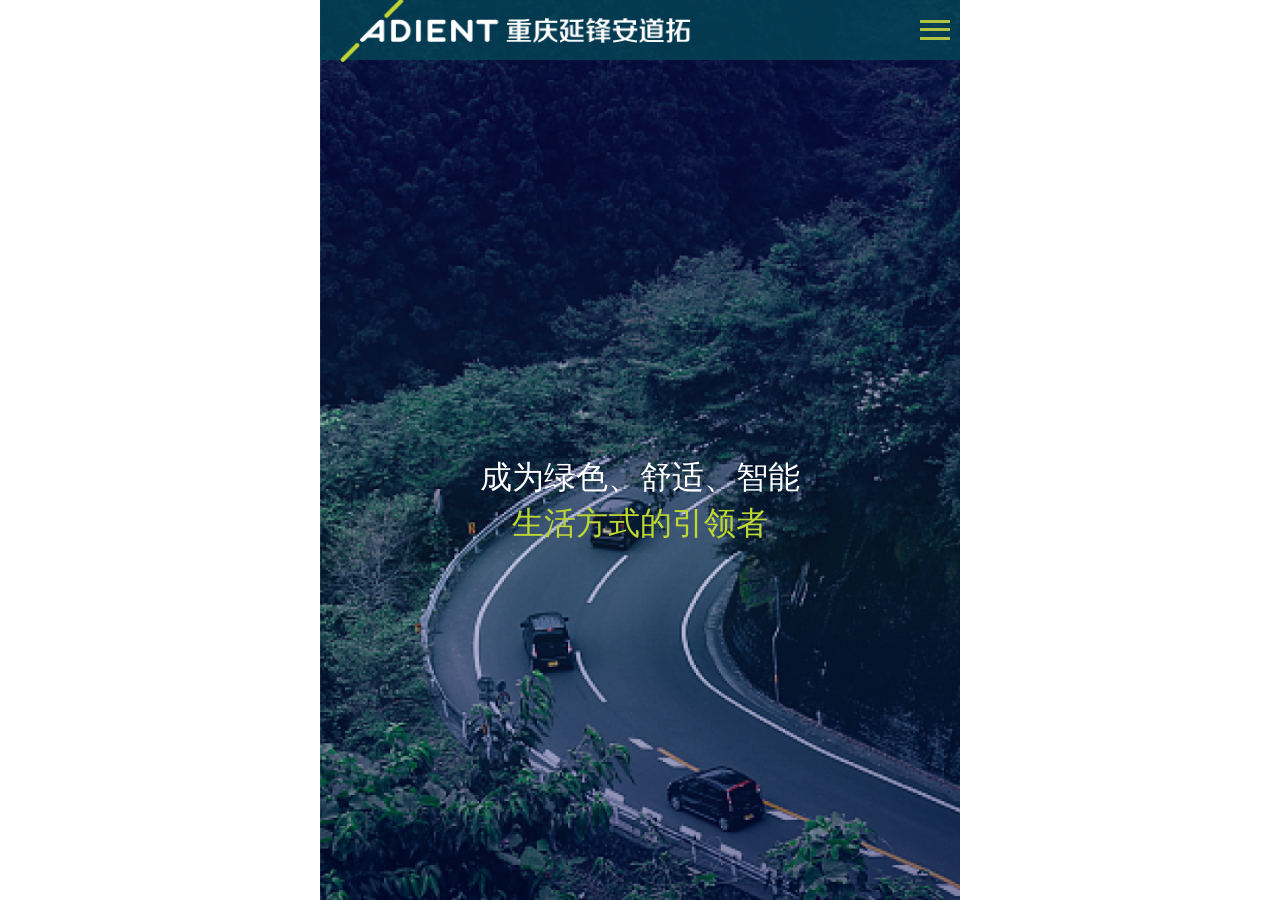
==== commit b8eb5c66: "关于我们，职业前景" ====
--- a/about.html
+++ b/about.html
@@ -12,9 +12,9 @@
 <!--End MasterSlider-->
 
 <link href="css/slick.css" rel="stylesheet">
-<link href="css/responsive.css" rel="stylesheet">
+<!-- <link href="css/responsive.css" rel="stylesheet"> -->
 <link href="css/style.css" rel="stylesheet">
-<link href="css/map.css" rel="stylesheet">
+
 
 <link rel="shortcut icon" href="images/favicon.png" type="image/x-icon">
 <link rel="icon" href="images/favicon.png" type="image/x-icon">
@@ -25,84 +25,32 @@
 
 <!--[if lt IE 9]><script src="js/html5shiv.js"></script><![endif]-->
 <!--[if lt IE 9]><script src="js/respond.js"></script><![endif]-->
-<style>
-#map{
-	background-color: #044557;
+<style type="text/css">
+.font1{
+	font-size: 2rem;
 }
-.china-map{
-	margin-left: 35%;
-    width: 40%;
-    top: 50%;
-    transform:translateY(-50%);
-	-webkit-transform:translateY(-50%);
-	-ms-transform:translateY(-50%);
-	-o-transform:translateY(-50%);
+.section1 .content{
+	width: 100%;
+	text-align: center;
 }
-#map .img-box{
+.section2 .content{
+	position: absolute;
+	padding: 20px;
+	min-width: 85%;
+}
+.section2 .content1{
+	top: 40px;
+	text-align: right;
+}
+.section2 .content2{
+	bottom: 40px;
+	right: 0;
+}
+.section2 .content2 .cont2{
 	display: flex;
-    flex-direction: column;
     align-items: center;
 }
-#map .counter-img{
-	width: 90px;
-	height: 90px;
-}
-#map .counter-title{
-	color: #fff;
-}
-#map .content-box{
-	width: 20%;
-	left: 75%;
-}
-#map .row{
-	height: 100%;
-    padding: 90px 0;
-}
-#map .columnn{
-	display: flex;
-	justify-content: center;
-	align-items: center;
-}
-.current-info{
-	position: absolute;
-    top: 10%;
-	left: 5%;
-	color: #fff;
-	display: flex;
-    flex-direction: column;
-	align-items: center;
-	text-align: center;
-	z-index: 100;
-	display: block;
-	width: 350px;
-}
-.current-info img{
-	width: 100%;
-}
-
-.slide2 .content{
-	position: absolute;
-	width: 50%;
-	
-}
-.slide2 .content1{
-	left: 0;
-	top: 20px;
-	background-color: rgba(4,69,87,0.8);
-	padding: 20px 30px 20px 0;
-	text-align: right;
-}
-.slide2 .content2{
-	right: 0;
-	bottom: 20px;
-	background-color: rgba(174,195,64,0.8);
-	padding: 20px 0 20px 30px;
-}
-.slide2 .content .cont2{
-	font-size: 16px;
-	line-height: 25px;
-}
-.slide2 .split{
+.section2 .split{
 	display: inline-block;
     width: 3px;
     height: 3px;
@@ -110,62 +58,11 @@
     border-radius: 3px;
     margin: 0 5px;
 }
-.slide3 .content-column{
-	width: 70%;
-}
-.fluid-section-one .sec-title{
-	margin-bottom: 0;
-    display: flex;
-    flex-direction: column;
-	justify-content: center;
-	width: 30px;
-	margin-right: 10px;
-}
-.slide3 .content-box{
-	display: flex;
-	align-items: center;
-}
-.slide5{
-	display: flex;
-    flex-direction: column;
-    justify-content: center;
-    align-items: center;
-}
-.slide5 .logo-box{
-	display: flex;
-    flex-direction: column;
-	position: relative;
-}
-.slide5 .logo-box .item-box{
-	height: 20%;
-}
-.slide5 .logo-box img{
-	max-height: 100%;
-}
-.slide5 .title-text{
-	margin: 40px 0;
-    font-size: 28px;
-    text-align: center;
-	font-weight: 600;
-	display: flex;
-    align-items: center;
-}
-.slide5 .title-text .line{
-	display: block;
-    height: 2px;
-    background: rgba(0,70,91,1);
-    width: 390px;
-}
-.slide5 .title-text .text{
-	margin: 0 10px;
-    background: #fff;
-}
 </style>
 </head>
 
-
 <body>
-
+<div id="root">
 <!-- Main Header-->
 <div id="headerBox" data-type="about"></div>
 <!--End Main Header -->
@@ -174,348 +71,48 @@
  	
     <!-- Preloader -->
     <div class="preloader"></div>
- 	
-	<div id="index-swiper" class="swiper-container my-color1">
-		<div class="swiper-wrapper">
-			<!--第1屏-->
-			<div class="swiper-slide slide1">
-				<img class="slide-bg" src="images/main-slider/image-7.jpg">
-				<div class="content-box">
-					<div class="content text-center">
-						<h2><div class="animated" data-my-animate="fadeInLeft">成为绿色、舒适、智能</div>
-							<div class="animated ani-time2 my-color2" data-my-animate="fadeInLeft">生活方式的引领者</div>
-						</h2>
-					</div>
-				</div>
-			</div>
-			<!--第2屏-->
-			<div class="swiper-slide slide2">
-				<img class="slide-bg" src="images/background/bg-10.jpg">
-				<div class="content-box">
-					<div class="content content1 animated" data-my-animate="fadeInLeft">
-						<h3 class="animated ani-time2" data-my-animate="fadeInLeft">
-							<div class="cont1">使命</div>
-							<div class="cont2">为用户、供应商、员工、股东和社会创造</div>
-							<div class="cont2">共赢的生态系统，成为受人尊敬的企业</div>
-						</h3>
-					</div>
-					<div class="content content2 animated" data-my-animate="fadeInRight">
-						<h3 class="animated ani-time2" data-my-animate="fadeInRight">
-							<div class="cont1">价值观</div>
-							<div class="cont2"><span>同创共享</span><span class="split"></span><span>正确行事</span><span class="split"></span>
-								<span>追求成功</span><span class="split"></span><span>一次到位 加快步伐</span></div>
-							<div class="cont2"><span>"我们"大于"我"</span><span class="split"></span><span>任人唯贤</span></div>
-						</h3>
-					</div>
-				</div>
-			</div>
-			<!--第3屏-->
-			<div class="swiper-slide slide3 fluid-section-one">
-				<img class="slide-bg" src="images/background/bg-11.jpg">
-				<div class="content-box">
-					<div class="content-column clearfix">
-							<div class="inner-column">
-								<div class="sec-title">
-									<h2 class="animated" data-my-animate="fadeInDown100"><span class="text-white">发展历程</span></h2>
-								</div>
-								<div class="single-vertical-carousel animated ani-time2" data-my-animate="fadeInDown100">
-									<div class="slide">
-										<div class="key-block" style="margin-bottom:0px;">
-											<div class="inner-box box1">
-												<div class="icon-box"></div>
-												<div class="content">
-													<h3 style="color:rgba(191,215,50,1)">2003年</h3>
-													<div class="text">江森自控、延锋江森、博奥集团正式签定三方合资协议，成立合资公司重庆延锋江森。</div>
-												</div>
-											</div>
-										</div>
-										<div class="key-block" style="margin-bottom:0px">
-											<div class="inner-box">
-												<div class="icon-box"></div>
-												<div class="content">
-													<h3 style="color:rgba(191,215,50,1)">2004年</h3>
-													<div class="text">搬迁至渝北工厂，第一个项目福特CD132正式投产。</div>
-												</div>
-											</div>
-										</div>
-										<div class="key-block" style="margin-bottom:0px">
-											<div class="inner-box">
-												<div class="icon-box"></div>
-												<div class="content">
-													<h3 style="color:rgba(191,215,50,1)">2006年</h3>
-													<div class="text">铃木工区正式投产，重庆延锋江森荣获“重庆市高新技术企业称号”。</div>
-												</div>
-											</div>
-										</div>
-										<div class="key-block">
-											<div class="inner-box">
-												<div class="icon-box"></div>
-												<div class="content">
-													<h3 style="color:rgba(191,215,50,1)">2007年</h3>
-													<div class="text">举办第一届家属日活动，启动公益项目蓝天计划。</div>
-												</div>
-											</div>
-										</div>
-										<div class="key-block" style="margin-bottom:0px">
-											<div class="inner-box">
-												<div class="icon-box"></div>
-												<div class="content">
-													<h3 style="color:rgba(191,215,50,1)">2010年</h3>
-													<div class="text">公司年销售额首次突破10亿元，技术中心获得第一项技术专利。</div>
-												</div>
-											</div>
-										</div>
-									</div>
-									
-									<div class="slide">
-										<div class="key-block" style="margin-bottom:0px">
-											<div class="inner-box">
-												<div class="icon-box"></div>
-												<div class="content">
-													<h3 style="color:rgba(191,215,50,1)">2011年</h3>
-													<div class="text">公司完成第一次组织变革，建立以客户为中心的平台业务单元。</div>
-												</div>
-											</div>
-										</div>
-										<div class="key-block" style="margin-bottom:0px">
-											<div class="inner-box">
-												<div class="icon-box"></div>
-												<div class="content">
-													<h3 style="color:rgba(191,215,50,1)">2012年</h3>
-													<div class="text">福特福克斯项目顺利投产，公司发展迎来里程碑事件。</div>
-												</div>
-											</div>
-										</div>
-										<div class="key-block">
-											<div class="inner-box">
-												<div class="icon-box"></div>
-												<div class="content">
-													<h3 style="color:rgba(191,215,50,1)">2013年</h3>
-													<div class="text">成立深圳分公司、成都子公司，快速布局全国。</div>
-												</div>
-											</div>
-										</div>
-										<div class="key-block" style="margin-bottom:0px">
-											<div class="inner-box">
-												<div class="icon-box"></div>
-												<div class="content">
-													<h3 style="color:rgba(191,215,50,1)">2014年</h3>
-													<div class="text">为满足业务发展需要，成立大庆、南昌、杭州子公司，重庆总部新办公大楼及黄茅坪工厂正式启用。</div>
-												</div>
-											</div>
-										</div>
-										<div class="key-block" style="margin-bottom:0px">
-											<div class="inner-box">
-												<div class="icon-box"></div>
-												<div class="content">
-													<h3 style="color:rgba(191,215,50,1)">2015年</h3>
-													<div class="text">成立锋奥子公司，柳州工厂正式投产，公司正式挂牌成为JCI全球认证的全功能技术研发中心。</div>
-												</div>
-											</div>
-										</div>
-									</div>
-									<div class="slide">
-										<div class="key-block" style="margin-bottom:0px">
-											<div class="inner-box">
-												<div class="icon-box"></div>
-												<div class="content">
-													<h3 style="color:rgba(191,215,50,1)">2016年</h3>
-													<div class="text">年销售额突破40亿大关，财务表现取得重大突破，成立哈尔滨子公司，重庆延锋江森正式更名为重庆延锋安道拓汽车部件系统有限公司。</div>
-												</div>
-											</div>
-										</div>
-										<div class="key-block" style="margin-bottom:0px">
-											<div class="inner-box">
-												<div class="icon-box"></div>
-												<div class="content">
-													<h3 style="color:rgba(191,215,50,1)">2017年</h3>
-													<div class="text">年产量首次突破100万套，实现可持续健康成长，举行《文化的力量》新书发布会，启动全国分子公司新书路演。</div>
-												</div>
-											</div>
-										</div>
-										<div class="key-block" style="margin-bottom:0px">
-											<div class="inner-box">
-												<div class="icon-box"></div>
-												<div class="content">
-													<h3 style="color:rgba(191,215,50,1)">2018年</h3>
-													<div class="text">公司成立15周年，发布企业人物形象“艾小渝”，启动线上文创店“艾小渝的未来工厂”。</div>
-												</div>
-											</div>
-										</div>
-										<div class="key-block" style="margin-bottom:0px">
-											<div class="inner-box">
-												<div class="icon-box"></div>
-												<div class="content">
-													<h3 style="color:rgba(191,215,50,1)">2019年</h3>
-													<div class="text">……</div>
-												</div>
-											</div>
-										</div>
-										<div class="key-block" style="margin-bottom:0px;height: 86px;opacity: 0;">
-											<div class="inner-box">
-												<div class="icon-box"></div>
-												<div class="content">
-													<h3 style="color:rgba(191,215,50,1)">2020年</h3>
-													<div class="text">……</div>
-												</div>
-											</div>
-										</div>
-									</div>
-								</div>
-							</div>
-						</div>
-				</div>
-			</div>
-			<!--第4屏 背景图-->
-			<div id="map" class="swiper-slide slide4">
-				<div class="china-map">
-					<img class="img-map" src="images/background/map_black_bg.png">
-					<div class="region-list active postition-1 online-node" data-type="成都延锋安道拓汽车部件系统有限公司" data-img="images/about/cd.png">
-						<div class="area-box">
-							<span class="dot"><img src="images/icons/marker1.png"></span>
-						</div>
-						<div class="show-regin"><span>成都</span></div>
-					</div>
-					<div class="region-list color1 active postition-2 online-node" data-type="重庆延锋安道拓汽车部件系统有限公司" data-img="images/about/cq-yf.png">
-						<div class="area-box"><span class="dot"><img src="images/icons/marker2.png"></span>
-						</div>
-						<div class="show-regin"><span>重庆</span></div>
-					</div>
-					<div class="region-list color1 postition-2-1 online-node" data-type="重庆延锋安道拓汽车部件系统有限公司江津分公司" data-img="images/about/cq-jj.png">
-						<div class="area-box"><span class="dot"><img src="images/icons/marker1.png"></span>
-						</div>
-						<div class="show-regin"></div>
-					</div>
-					<div class="region-list color1 postition-2-2 online-node" data-type="重庆延锋安道拓锋奥汽车部件系统有限公司" data-img="images/about/cq-fa.png">
-						<div class="area-box"><span class="dot"><img src="images/icons/marker1.png"></span>
-						</div>
-						<div class="show-regin"></div>
-					</div>
-					<div class="region-list active postition-3 online-node" data-type="南昌延锋安道拓汽车部件系统有限公司" data-img="images/about/nc.png">
-						<div class="area-box"><span class="dot"><img src="images/icons/marker1.png"></span>
-						</div>
-						<div class="show-regin"><span>南昌</span></div>
-					</div>
-					<div class="region-list waite postition-4 waite-node" data-type="重庆延锋安道拓汽车部件系统有限公司东莞分公司" data-img="images/about/dg.png">
-						<div class="area-box"><span class="dot"><img src="images/icons/marker1.png"></span>
-							</div>
-						<div class="show-regin"><span>东莞</span></div>
-					</div>
-					<div class="region-list waite postition-5 waite-node" data-type="台州延锋安道拓汽车部件系统有限公司" data-img="images/about/tz.png">
-						<div class="area-box"><span class="dot"><img src="images/icons/marker1.png"></span>
-							</div>
-						<div class="show-regin"><span>台州</span></div>
-					</div>
-						<div class="region-list active postition-6 online-node" data-type="杭州延锋安道拓汽车部件系统有限公司" data-img="images/about/hz.png">
-						<div class="area-box"><span class="dot"><img src="images/icons/marker1.png"></span></div>
-						<div class="show-regin"><span>杭州</span></div>
-					</div>
-					<div class="region-list active postition-7 online-node" data-type="哈尔滨延锋安道拓汽车部件系统有限公司" data-img="images/about/heb.png">
-						<div class="area-box"><span class="dot"><img src="images/icons/marker1.png"></span></div>
-						<div class="show-regin"><span>哈尔滨</span></div>
-					</div>
-					<div class="region-list  active  postition-8 online-node" data-type="大庆延锋安道拓汽车部件系统有限公司" data-img="images/about/dq.png">
-						<div class="area-box"><span class="dot"><img src="images/icons/marker1.png"></span></div>
-						<div class="show-regin"><span>大庆</span></div>
-					</div>
-					<div class="region-list  active  postition-9 online-node" data-type="湘潭延锋安道拓汽车部件系统有限公司" data-img="images/about/xt.png">
-						<div class="area-box"><span class="dot"><img src="images/icons/marker1.png"></span></div>
-						<div class="show-regin"><span>湘潭</span></div>
-					</div>
-				</div>
-					<div class="content-box business-box">
-							<div class="row clearfix">
-									<!--Column-->
-									<div class="columnn col-lg-12 animated" data-my-animate="fadeInDown100">
-										<div class="inner" data-wow-delay="0ms" data-wow-duration="1500ms">
-											<div class="img-box animated" data-my-animate="fadeInDown100">
-												<img class="counter-img" src="images/icons/round_01.png">
-												<h5 class="counter-title">1个JCI认证技术中心</h5>
-											</div>
-										</div>
-									</div>
-							
-									<!--Column-->
-									<div class="columnn col-lg-12 animated ani-time2" data-my-animate="fadeInDown100">
-										<div class="inner" data-wow-delay="600ms" data-wow-duration="1500ms">
-											<div class="img-box">
-													<img class="counter-img" src="images/icons/round_02.png">
-													<h5 class="counter-title">11家制造工厂</h5>
-											</div>
-										</div>
-									</div>
-							
-									<!--Column-->
-									<div class="columnn col-lg-12 animated ani-time3" data-my-animate="fadeInDown100">
-										<div class="inner" data-wow-delay="900ms" data-wow-duration="1500ms">
-											<div class="img-box">
-													<img class="counter-img" src="images/icons/round_03.png">
-													<h5 class="counter-title">4300+名员工</h5>
-											</div>
-										</div>
-									</div>
-							</div>
-					</div>
-					<div class="current-info">
-						<img class="current-img" src="images/about/cq-yf.png">
-						<h5 class="current-text">重庆延锋安道拓汽车部件系统有限公司</h5>
-					</div>
-			</div>
-			<!--第5屏-->
-			<div class="swiper-slide slide5">
-				<div class="title-text my-color5 animated" data-my-animate="fadeInDown100">
-					<span class='line'></span>
-					<span class="text">合作伙伴</span>
-					<span class='line'></span>
-				</div>
-				<div class="logo-box">
-					<div class="item-box animated" data-my-animate="fadeInLeft">
-						<img src="images/about/1.png">
-						<img src="images/about/2.png">
-						<img src="images/about/3.png">
-						<img src="images/about/4.png">
-						<img src="images/about/5.png">
-						<img src="images/about/6.png">
-						<img src="images/about/7.png">
-					</div>
-					<div class="item-box animated" data-my-animate="fadeInLeft">
-						<img src="images/about/8.png">
-						<img src="images/about/9.png">
-						<img src="images/about/10.png">
-						<img src="images/about/11.png">
-						<img src="images/about/12.png">
-						<img src="images/about/13.png">
-						<img src="images/about/14.png">
-					</div>
-					<div class="item-box animated" data-my-animate="fadeInRight">
-						<img src="images/about/15.png">
-						<img src="images/about/16.png">
-						<img src="images/about/17.png">
-						<img src="images/about/18.png">
-						<img src="images/about/19.png">
-						<img src="images/about/20.png">
-						<img src="images/about/21.png">
-					</div>
-					<div class="item-box animated" data-my-animate="fadeInRight">
-						<img src="images/about/22.png">
-						<img src="images/about/23.png">
-						<img src="images/about/24.png">
-						<img src="images/about/25.png">
-						<img src="images/about/26.png">
-						<img src="images/about/27.png">
-						<img style="visibility: hidden;" src="images/about/27.png">
-					</div>
-				</div>
-			</div>
-			<!--第6屏-->
-			<div class="swiper-slide slide6">
-				<div id="footerBox"></div>
-			</div>
+	
+	<section class="section1">
+		<img src="images/about/1-1.jpg" />
+		<div class="content my-column-center font1">
+			<div class="animated my-color1" data-my-animate="fadeInLeft">成为绿色、舒适、智能</div>
+			<div class="animated ani-time2 my-color2" data-my-animate="fadeInLeft">生活方式的引领者</div>
 		</div>
-	</div>
+	</section>
+	<section class="section2 my-color1">
+		<img src="images/about/2-1.jpg" />
+		<div class="content content1 my-bg-color5">
+			<div class="cont1 my-font1">使命</div>
+			<div class="cont2">为用户、供应商、员工、股东和社会创造</div>
+			<div class="cont2">共赢的生态系统，成为受人尊敬的企业</div>
+		</div>
+		<div class="content content2 my-bg-color6">
+			<div class="cont1 my-font1">价值观</div>
+			<div class="cont2"><span>同创共享</span><span class="split"></span><span>正确行事</span><span class="split"></span>
+				<span>追求成功</span><span class="split"></span><span>一次到位</span></div>
+			<div class="cont2"><span>加快步伐</span><span class="split"></span><span>"我们"大于"我"</span><span class="split"></span><span>任人唯贤</span></div>
+		</div>
+	</section>
+	<section class="section3">
+		<img src="images/about/3-1.jpg" />
+		<div class="content">
+		</div>
+	</section>
+	<section class="section4">
+		<img src="images/about/4-1.jpg" />
+	</section>
+	<section class="section5">
+		<img src="images/about/5-1.jpg" />
+		
+	</section>
+
+	<!--Main Footer-->
+    <div id="footerBox"></div>
+	<!--End Main Footer-->
+	
 </div>
 <!--End pagewrapper-->
-
+</div>
 <script src="js/jquery.js"></script>
 <script src="my-js/common.js"></script>
 <script src="js/popper.min.js"></script>
@@ -537,11 +134,5 @@
 <script src="js/script.js"></script>
 <script src="my-js/about.js"></script>
 
-<script type="text/javascript">
-	
-</script>
-
-
-
 </body>
 </html>
--- a/css/style.css
+++ b/css/style.css
@@ -62,7 +62,8 @@
     margin: 0 auto;
     width: 100%;
 	height: 100%;
-	overflow: scroll;
+	overflow-y: scroll;
+    overflow-x: hidden;
 }
 /*----------video--------------*/
 .fancybox-container video{
@@ -195,11 +196,12 @@
 }
 .main-menu{
 	position: fixed;
-	top: 60px;
-	left: 0;
+	top: 0;
 	bottom: 0;
 	width: 100%;
+	max-width: 640px;
 	z-index: 999;
+	display: none;
 }
 .main-menu .menu-mask{
 	position: absolute;
@@ -210,7 +212,7 @@
 }
 .main-menu .menu-list{
 	position: absolute;
-    top: 0;
+    top: 60px;
     bottom: 0;
     background-color: rgba(174,195,64,1);
     z-index: 999;
@@ -218,23 +220,90 @@
 	color: #fff;
 	z-index: 2;
 	padding: 20px;
-	font-size: 1rem;
 	width: 80%;
 }
-.main-menu .menu-list li{
+.menu-list li{
 	height: 40px;
 	line-height: 40px;
-}
-.main-menu .menu-list li:not(:first-child){
+	font-size: 1rem;
+}
+.menu-list li:not(:first-child){
 	border-top: 1px solid #fff;
 }
-.main-menu a{
+.menu-list a{
 	color: #fff;
 }
-
-
+.menu-list li.language-box{
+	height: auto;
+	padding-top: 20px;
+}
+.menu-list li .language {
+    display: inline-block;
+    font-size: 12px;
+    border-radius: 50%;
+    border: 1px solid transparent;
+    width: 35px;
+    height: 35px;
+    line-height: 30px;
+    vertical-align: middle;
+    text-align: center;
+    margin: 0 4px;
+	cursor: pointer;
+	color: #fff;
+	border: 1px solid #fff;
+	margin-right: 20px;
+}
+.menu-list li .language.active {
+	color: rgba(15,113,142,1);
+	border: 1px solid rgba(15,113,142,1);
+}
+
+/*-------------------footer样式-----------------------*/
+.main-footer{
+	background-color: #000;
+	color: #fff;
+	display: flex;
+    flex-direction: column;
+	justify-content: space-between;
+	width: 100%;
+	height: 100%;
+}
+.main-footer .menu-list{
+	padding: 0 20%;
+	text-align: center;
+}
+.main-footer .ewm{
+	display: flex;
+	flex-direction: column;
+	align-items: center;
+	margin-top: 30px;
+	font-size: 1rem;
+}
+.main-footer .ewm>img{
+	margin-bottom: 15px;
+}
+.main-footer .logo-box{
+	display: flex;
+	justify-content: space-around;
+	margin-top: 20px;
+}
+.main-footer a{
+	color: #fff;
+}
+.main-footer .text-box{
+	padding: 20px 30px;
+}
+.main-footer .text-box .text1{
+	margin-bottom: 10px;
+}
+
+/*内容*/
 .page-wrapper{
-	padding-top: 85px;
+	/* padding-top: 59px; */
+}
+
+section{
+	position: relative;
 }
 	
 /*** 
@@ -528,6 +597,7 @@
 
 #footerBox{
 	height: 100%;
+	width: 100%;
 }
 /*--------公共样式-------*/
 /*白色*/
@@ -568,7 +638,7 @@
 }
 /*蓝色透明*/
 .my-bg-color5{
-	background-color: rgba(4,69,87,0.5);
+	background-color: rgba(4,69,87,0.7);
 }
 /*黄色透明*/
 .my-bg-color6{
@@ -588,6 +658,17 @@
 }
 .my-font3{
 	font-size: 0.75rem;
+}
+.my-font4{
+	font-size: 1.125rem;
+}
+.my-font5{
+	font-size: 1.25rem;
+	font-weight: 600;
+}
+.my-font6{
+	font-size: 1.125rem;
+	font-weight: 600;
 }
 /*行居中*/
 .my-row-center{
@@ -634,62 +715,41 @@
 
 /*-----------整椅板块样式-------------*/
 .slide-zy .content{
-	/* display: flex; */
-	position: absolute;
-    top: 50%;
-	left: 50%;
-	height: 85%;
-	margin-top: 3%;
-    /* max-width: 100%;
-    max-height: 100%; */
-    transform: translate(-50%,-50%);
-    -webkit-transform: translate(-50%,-50%);
-    -ms-transform: translate(-50%,-50%);
-    -o-transform: translate(-50%,-50%);
-}
-.slide-zy .zy-img{
-	height: 100%;
+	position: absolute;
+	bottom: 0;
 }
 .slide-zy .point{
 	position: absolute;
+	display: flex;
+    flex-direction: column;
+    align-items: center;
 }
 .slide-zy .point>img{
-	width: 30px;
-	height: 30px;
+	width: 25px;
 }
 .slide-zy .point1{
-	top: 30%;
+	top: 13%;
     left: 50%;
 }
 .slide-zy .point2{
-	top: 60%;
-    left: 35%;
+	top: 42%;
+    left: 37%;
 }
 .slide-zy .point3{
-	top: 30%;
-    left: 80%;
+	top: 24%;
+    left: 77%;
 }
 .slide-zy .point4{
-	top: 45%;
-    left: 65%;
+	top: 36%;
+    left: 62%;
 }
 .slide-zy .point-text{
-	position: absolute;
-	min-width: 80px;
+	min-width: 70px;
 	width: max-content;
-    padding: 0 10px;
-    background: rgba(191,215,50,1);
-    border-radius: 8px;
-    height: 30px;
-    line-height: 30px;
+	padding: 2px 10px;
+	background: rgba(191,215,50,1);
+	border-radius: 15px;
 	text-align: center;
-	display: none;
-}
-.slide-zy .point1 .point-text,
-.slide-zy .point2 .point-text{
-	right: 140%;
-}
-.slide-zy .point3 .point-text,
-.slide-zy .point4 .point-text{
-	left: 140%;
+	margin-top: 5px;
+	color: #fff;
 }
